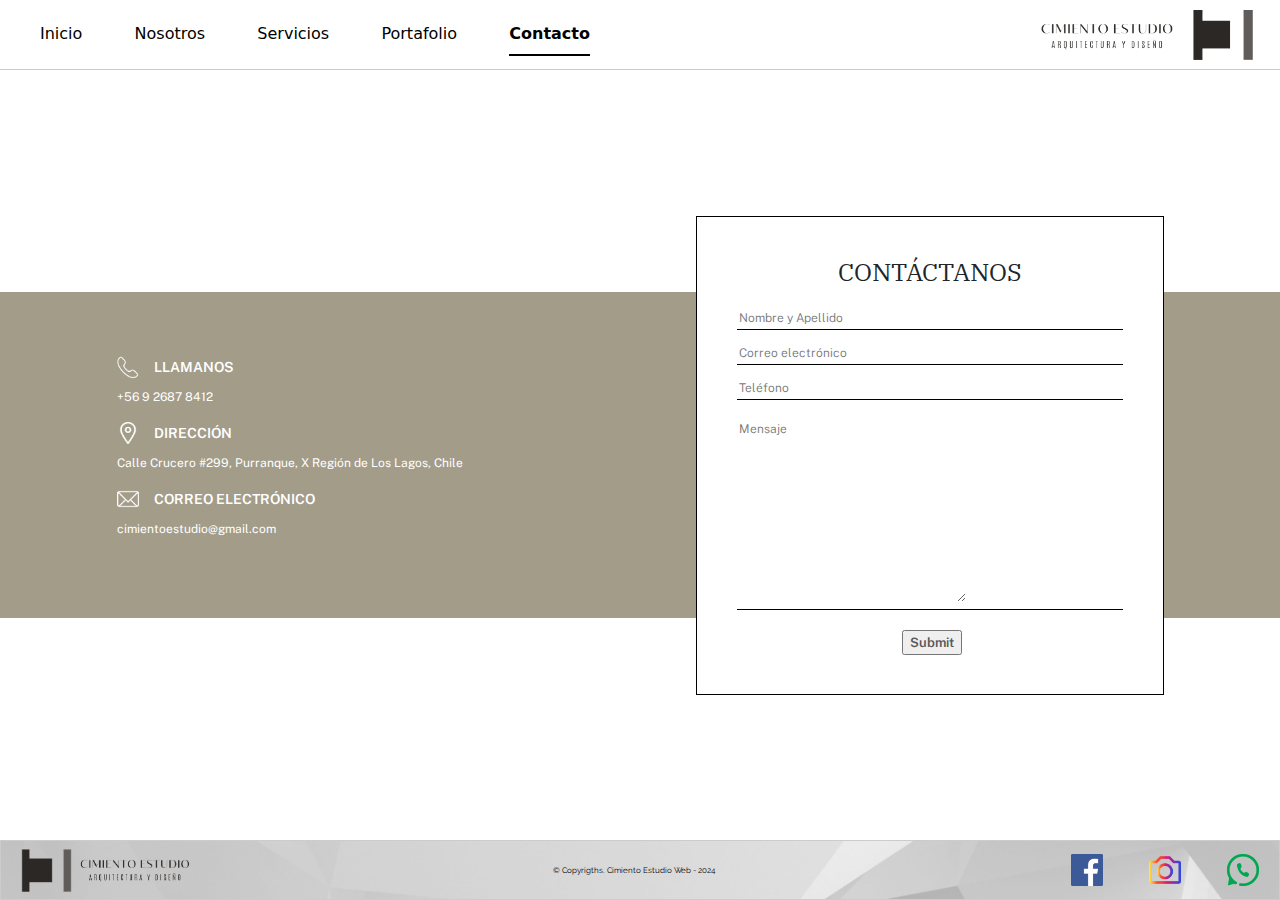
==== paginas/contacto.html @ 6167c392 "correccion url imagenes" ====
<!DOCTYPE html>
<html lang="en">
<head>
    <meta charset="UTF-8">
    <meta http-equiv="X-UA-Compatible" content="IE=edge">
    <meta name="viewport" content="width=device-width, initial-scale=1.0">
    <link rel="stylesheet" href="../estilos/styles.css">
        <link rel="preconnect" href="https://fonts.googleapis.com">
        <link rel="preconnect" href="https://fonts.gstatic.com" crossorigin>
        <link href="https://fonts.googleapis.com/css2?family=Public+Sans:ital,wght@0,100..900;1,100..900&display=swap" rel="stylesheet">
        <link href="https://fonts.googleapis.com/css2?family=Raleway:ital,wght@0,100..900;1,100..900&display=swap" rel="stylesheet">
        <link href="https://fonts.googleapis.com/css2?family=IBM+Plex+Serif:ital,wght@0,100;0,200;0,300;0,400;0,500;0,600;0,700;1,100;1,200;1,300;1,400;1,500;1,600;1,700&family=Public+Sans:ital,wght@0,100..900;1,100..900&display=swap" rel="stylesheet">
        <link href="https://cdn.jsdelivr.net/npm/bootstrap@5.3.3/dist/css/bootstrap.min.css" rel="stylesheet" integrity="sha384-QWTKZyjpPEjISv5WaRU9OFeRpok6YctnYmDr5pNlyT2bRjXh0JMhjY6hW+ALEwIH" crossorigin="anonymous">
        <title>Contacto</title>
</head>
<body>
    <div class="grid-contacto">
        <header class="header-servicios header-contacto">
            <img src="../imagenes-videos/logo-nav.png" alt="Logo" class="logo-nav">
            <nav>
                <ul class="nav nav-underline barra-navegacion">
                    <li class="nav-item">
                        <a class="nav-link" href="../index.html">Inicio</a>
                    </li>
                    <li class="nav-item">
                        <a class="nav-link" href="./nosotros.html">Nosotros</a>
                    </li>
                    <li class="nav-item">
                        <a class="nav-link" href="./servicios.html">Servicios</a>
                    </li>
                    <li class="nav-item">
                        <a class="nav-link" href="./portafolio.html">Portafolio</a>
                    </li>
                    <li class="nav-item">
                        <a class="nav-link active" aria-current="page" href="./contacto.html"><strong>Contacto</strong></a>
                    </li>
                </ul>
            </nav>
        </header>
        
        <div class="sec2-contacto">
            <section class="formulario">
                <h1>CONTÁCTANOS</h1>
                <form action="form.php" method="post">
                    <div class="item">
                        <input type="text" name="nombre" id="nombre" placeholder="Nombre y Apellido"> 
                    </div>
                    <div class="item">
                        <input type="text" name="correo" id="correo" placeholder="Correo electrónico">
                    </div>
                    <div class="item">
                        <input type="text" name="numero" id="numero" placeholder="Teléfono">
                    </div>
                    <div class="item">
                        <textarea class="item" name="comentarios" id="comentarios" placeholder="Mensaje" cols="30" rows="10"></textarea>
                    </div>
                    <input class="enviar" type="submit">
                </form>
            </section>

            <section class="datos-contacto">
                <div class="contacto-imgs">
                    <img src="../imagenes-videos/telefono.png" alt="Ícono telefono" class="icono-datos">
                    <h2 class="titulo-datos">LLAMANOS</h2>
                </div>
                <p>+56 9 2687 8412</p>
                <div class="contacto-imgs">
                    <img src="../imagenes-videos/direccion.png" alt="Ícono dirección" class="icono-datos">
                    <h3 class="titulo-datos">DIRECCIÓN</h3>
                </div>
                <p>Calle Crucero #299, Purranque, X Región de Los Lagos, Chile</p>
                <div class="contacto-imgs">
                    <img src="../imagenes-videos/correo.png" alt="Ícono correo electrónico" class="icono-datos">
                    <h4 class="titulo-datos">CORREO ELECTRÓNICO</h4>
                </div>
                <p>cimientoestudio@gmail.com</p>
            </section>
        </div>

        <footer class="footer footer-contacto">
            <div class="footer-elementos">
                <img class="logo-footer" src="../imagenes-videos/Logo.png" alt="Logo">
                <p class="copyrigths">© Copyrigths. Cimiento Estudio Web - 2024</p>
                <div>
                    <ul class="redes-sociales">
                        <li><a href="https://www.facebook.com/cimientoestudio.arq/" target="_blank"><img class="rrss-footer" src="../imagenes-videos/facebook.png" alt="Facebook"></a></li>
                        <li><a href="https://www.instagram.com/cimiento_estudio/" target="_blank"><img class="rrss-footer" src="../imagenes-videos/instagram.png" alt="Instagram"></a></li>
                        <li><a href="https://wa.me/message/7KH22NVTIC4TB1" target="_blank"><img class="rrss-footer" src="../imagenes-videos/whatsapp.png" alt="WhatsApp"></a></li>
                    </ul>
                </div>
            </div>
        </footer>
    </div>  
     <script src="https://cdn.jsdelivr.net/npm/bootstrap@5.3.3/dist/js/bootstrap.bundle.min.js" integrity="sha384-YvpcrYf0tY3lHB60NNkmXc5s9fDVZLESaAA55NDzOxhy9GkcIdslK1eN7N6jIeHz" crossorigin="anonymous"></script> 
</body>
</html>
---- estilos/styles.css ----
/*DISEÑOS GENERALES*/

body {
    margin: 0;
    padding: 0;
}

.copyrigths {
    font-family: 'Raleway', sans-serif;
    font-optical-sizing: auto;
    font-size: 50%;
    text-align: center;
    font-weight: normal;
    color: black;
    margin: 0px;
    padding-left: 3%;
}

.fondo-footer {
    width: 100%;
    height: 122px;
}

.logo-footer {
    width: 170px;
    height: 43px;
}

.rrss-footer {
    width: 32px;
    height: 32px;
}

.rrss-footer:hover {
    opacity: 0.7;
    filter: brightness(150%);
}

.logo-nav {
    width: 220px;
    height: 50px;
}

/*NAV GENERAL*/

.barra-navegacion {
    align-items: center;
    width: 550px;
    justify-content: space-between;
}

.barra-navegacion li a {
    color: black;
}

.barra-navegacion .nav-item:hover .nav-link{
    color: dimgrey;
}
/*END*/

.redes-sociales {
    list-style-type: none;
    display: flex;
    flex-direction: row;
    justify-content: space-between;
    width: 220px;
    margin: 0px;
}

.logo-blanco {
    display: flex;
    width: 150px;
    height: 206px;
    flex-wrap: wrap;
}

.pag-index {
    height: 100vh;
}
                                                       /*INDEX*/

/*PRIMERA PAG*/

.header-index {
    display: flex;
    flex-direction: row;
    justify-content: space-between;
    height: 220px;
    align-items: center;
}
.nav li .inicio {
    color: white;
    z-index: 100;
}

.nav-container {
    padding-bottom: 5%;
    padding-left: 5%;
}

.logo {
    padding-top: 2%;
    padding-right: 4%;
    display: flex;
}

.barra-nav-inicio {
    width: 550px;
    justify-content: space-between;
}

#video-background {
    position: absolute;
    right: 0; 
    bottom: 0;
    min-width: 100%; 
    min-height: 100%;
    width: auto; 
    height: auto;
    z-index: -2;
  }
  
  .overlay {
    position: absolute;
    top: 6%;
    left: 0;
    right: 0;
    bottom: 0;
    flex-direction: column;
    z-index: -1;
  }

.titulo {
    font-family: 'Raleway', sans-serif;
    font-optical-sizing: auto;
    font-weight: 300;
    font-size: 437.5%;
    color: white;
}

.sub-titulo {
    font-family: 'Raleway', sans-serif;
    font-weight: 300;
    font-style: normal;
    text-align: center;
    font-size: 162.5%;
    color: white;
}

.whatsapp {
    position: absolute;
    z-index: 100;
    right: 2.5%;
    bottom: 4%;
    width: 56px;
    height: 49px;
    transition: opacity 0.3s ease, filter 0.3s ease;
}

.whatsapp:hover {
    opacity: 0.7;
    filter: brightness(200%); /* Aumenta el brillo para dar un efecto de blanco */
}

                                                /*SERVICIOS*/

.header-servicios {
    display: flex;
    flex-direction: row-reverse;
    justify-content: space-between;
    align-items: center;
    padding: 0px 25px 0px 40px;
}

/*PARTE 1*/

.titulo-servicios {
    font-family: "Public Sans", sans-serif;
    font-optical-sizing: auto;
    font-weight: 400;
    font-style: normal;
    font-size: 400%;
}

.subtitulo-servicios {
    font-family: "Public Sans", sans-serif;
    font-optical-sizing: auto;
    font-weight: 300;
    font-style: normal;
    font-size: 125%;
}

.titulos {
    justify-content: flex-start;
}

.descripcion-serv {
    padding-right: 90px;
    justify-content: flex-start;
    padding-right:90px;
}

.servicios {
    font-family: "Public Sans", sans-serif;
    font-optical-sizing: auto;
    font-weight: 300;
    font-style: normal;
    line-height: 1.5;
    text-align: justify;
    margin: 0px;
}

.boton-contacto {
    font-family: "Public Sans", sans-serif;
    font-optical-sizing: auto;
    font-weight: 300;
    font-style: normal;
    font-size: 90%;
    color: white;
    background-color: #2C2918;
    padding: 5px 15px;
    text-align: center;
    display: inline-block;
    align-self: center;
    text-decoration: none;
    margin-top: 3%;
}

.boton-contacto:hover {
    opacity: 0.9;
    filter: brightness(200%);
}

.tipos-servicios {
    font-family: "Public Sans", sans-serif;
    font-optical-sizing: auto;
    font-weight: 650;
    font-style: normal;
    font-size: 100%;
}

.descripcion-servicios {
    font-family: "Public Sans", sans-serif;
    font-optical-sizing: auto;
    font-weight: 300;
    font-style: normal;
    font-size: 90%;
    display: flex;
    flex-direction: column;
}

.flecha {
    width: 40px;
    height: 40px;
}

.flecha:hover {
    opacity: 0.7;
    filter: brightness(100%);
}
/*GRID SERVICIOS*/

.grid-servicios {
    display: grid;
    grid-template-columns: repeat(6,1fr);
    grid-template-rows: 70px auto auto 60px;
    width: 100%;
    height: 100vh;
}

.header-servicios {
    grid-column: 1 / 7;
    grid-row: 1 / 2;
    display: flex;
    align-items: center;
    justify-content: center;
    text-align: center;
    flex-direction: row-reverse;
    justify-content: space-between;
    border-bottom: 1px solid #CCCCCC;
    flex-wrap: wrap;
}

.titulos-servicios {
    grid-column: 1 / 7;
    grid-row: 2 / 3;
    display: flex;
    background-image: url(../imagenes-videos/servicios-fondo.png);
    background-repeat: no-repeat;
    background-size: cover;
    flex-wrap: wrap;
    text-align: center;
    padding-top: 2.5%;
}

.titulos-servicios div {
    display: flex;
    flex-direction: column;
    width: 50%;
}


.grid-servicios3 {
    grid-column: 1 / 7;
    grid-row: 3 / 4;
    display: flex;
    justify-content: space-around;
    text-align: center;
    flex-wrap: wrap;
    align-items: center;
    background-image: url(../imagenes-videos/linea.png);
    background-repeat: no-repeat;
    background-position: center;
    background-size: contain;
}

.footer {
    grid-column: 1/7;
    grid-row: 4/5;
    background-image: url(../imagenes-videos/footer.png);
    background-size: cover;
    background-repeat: no-repeat;
    display: flex;
    align-items: center;
    flex-wrap: wrap;
    border: 0.5px #CCCCCC solid;
}

.servicio1, .servicio2, .servicio3 {
    display: flex;
    flex-direction: column;
    background-color: #f1f1f1;
    padding: 30px;
    border: 1px solid #DBB41A;
    width: 300px;
    height: 330px;
    justify-content: space-around;
    text-align: center;
}

.footer-elementos{
    display: flex;
    flex-direction: row;
    color: white;
    justify-content: space-between;
    width: 100%;
    align-items: center;
    padding: 0px 20px 0px 20px;
    flex-wrap: wrap;
}


                                                    /*PORTAFOLIO*/

/*GRID PORTAFOLIO ELEMENTOS*/

.grid-content-portafolio {
    display: grid;
    grid-template-columns: 100%;
    grid-template-rows: 4% 10% 76% 6% 4%;
}

.header-portafolio {
    grid-column: 1 / 2;
    grid-row: 1 / 2;
}

.titulos-portafolio {
    grid-column: 1 / 2;
    grid-row: 2 / 3;
}

.galeria-portafolio {
    grid-column: 1 / 2;
    grid-row: 3 / 4;
}

.footer-portafolio {
    grid-column: 1 / 2;
    grid-row: 5 / 6;
}

/*END GRID*/

/*GRID GALERIA PORTAFOLIO*/

.grid-portafolio {
    display: grid;
    grid-template-columns: 40% 10% 5% 45%;
    grid-template-rows: 24% 24% 28% 24%;
    width: 100%;
    padding: 0px 110px;
}

.img-agustin {
    grid-column: 1 / 3;
    grid-row: 1 / 2;
    padding: 3px;
}

.img-puntas {
    grid-column: 3 / 5;
    grid-row: 1 / 2;
    padding: 3px;
}

.img-interior-puntas {
    grid-column: 1 / 4;
    grid-row: 2 / 3;
    padding: 3px;
}
            
.img-libro {
    grid-column: 4 / 5;
    grid-row: 2 / 3;
    padding: 3px;
}

.img-cft {
    grid-column: 1 / 5;
    grid-row: 3 / 4;
    padding: 3px;
}
            
.img-internocft {
    grid-column: 1 / 3;
    grid-row: 4 / 5;
    padding: 3px;
}

.img-oblicua {
    grid-column: 3 / 5;
    grid-row: 4 / 5;
    padding: 3px;
}

/*END GRID*/

/*superposicion textos sobre imagenes*/

.img-agustin, .img-puntas {
    position: relative;
}

.overlay-galeria {
    position: absolute;
    bottom: 0;
    left: 0;
    right: 0;
    background-color: rgba(0, 0, 0, 0.3);
    overflow: hidden;
    width: 100%;
    height: 100%;
    opacity: 0;
    transition: opacity 0.5s ease;
    display: flex;
    flex-direction: column;
    justify-content: center;
    align-items: center;
    color: white;
    text-align: center;
    z-index: 1;
    top: 0px;
}

.img-agustin:hover .overlay-galeria, .img-puntas:hover .overlay-galeria {
    opacity: 1;
}

/*end*/

.titulos-portafolio {
    display: flex;
    flex-direction: column;
    justify-content: center;
    align-items: center;
}

.titulo-portafolio {
    font-family: "Public Sans", sans-serif;
    font-optical-sizing: auto;
    font-weight: 400;
    font-style: normal;
    font-size: 375%;
}

.subtitulo-portafolio {
    font-family: "Public Sans", sans-serif;
    font-optical-sizing: auto;
    font-weight: 300;
    font-style: normal;
    font-size: 125%;
    letter-spacing: 2px;
}

.portafolio-agustin {
    width: 100%;
    height: 100%;
}

.portafolio-puntas{
    width: 100%;
    height: 100%;
}

.portafolio-interiorpuntas {
    width: 100%;
    height: 100%;
}

.portafolio-libro {
    width: 100%;
    height: 100%;
}

.portafolio-cft {
    width: 100%;
    height: 100%;
}

.portafolio-internocft {
    width: 100%;
    height: 100%;
}

.portafolio-oblicua {
    width: 100%;
    height: 100%;
}

.titulo-hoover {
    font-family: "Public Sans", sans-serif;
    font-optical-sizing: auto;
    font-weight: 500;
    font-style: normal;
    font-size: 125%;
}

.descripcion-hoover {
    font-family: "Public Sans", sans-serif;
    font-optical-sizing: auto;
    font-weight: 300;
    font-style: normal;
    font-size: 93.75%;
    margin: 0px 30px;
}

                                                    /*NOSOTROS*/

/*GRID NOSOTROS*/

.grid-nosotros {
    display: grid;
    grid-template-columns: repeat(2, 50%);
    grid-template-rows: 70px auto auto 60px;
    height: 100vh; /* Altura del 100% del viewport */
}

.header-nosotros {
    grid-column: 1/3;
    grid-row: 1/2;
}
.sobre-nosotros {
    grid-column: 1/2;
    grid-row: 2/3;
}
.img-nosotros {
    grid-column: 2/3;
    grid-row: 2/3;
}
.pilares {
    grid-column: 2/3;
    grid-row: 3/4;
}
.imagenes-secdos {
    grid-column: 1/2;
    grid-row: 3/4;
}
.footer-nosotros {
    grid-column: 1/3;
    grid-row: 4/5;
}

/*END GRID*/

.img-nosotros {
    width: 463px;
    height: 279px;
}

.img-nosotros1 {
    display: flex;
    justify-content: center;
    align-items: center;
}
.imagenes-secdos img {
    width: 224px;
    height: 335px;
    margin: 0px 30px;
}

.imagenes-secdos {
    display: flex;
    flex-direction: row;
    justify-content: center;
    background-image: url(../imagenes-videos/background-nosotros.png);
    background-repeat: no-repeat;
    background-position: center;
    background-size: contain;
    align-items: center;
    align-content: center;
}

.pilares {
    display: flex;
    flex-direction: column;
    justify-content: space-around;
    align-items: center;
    padding: 0px 50px 77px 50px;
    text-align: justify;
    align-content: center;
}

.boton-nosotros {
    font-family: "Public Sans", sans-serif;
    font-optical-sizing: auto;
    font-weight: 300;
    font-style: normal;
    font-size: 90%;
    color: white;
    background-color: #2C2918;
    padding: 5px 15px;
    text-align: center;
    display: inline-block;
    align-self: center;
    text-decoration: none;
}

.boton-nosotros:hover {
    opacity: 0.9;
    filter: brightness(200%);
}

.p-nosotros {
    margin: 0px;
}

.titulo-nosotros {
    margin: 0px;
}

.sobre-nosotros {
    display: flex;
    flex-direction: column;
    justify-content: space-around;
    align-content: center;
    padding: 20px 50px;
    align-items: center;
}

.sobre-nosotros h1 {
    font-family: "Public Sans", sans-serif;
    font-optical-sizing: auto;
    font-weight: 400;
    font-style: normal;
    font-size: 310%;
}

.sobre-nosotros p {
    font-family: "Public Sans", sans-serif;
    font-optical-sizing: auto;
    font-weight: 300;
    font-style: normal;
    font-size: 95%;
    text-align: justify;
}

.sobre-nosotros a {
    font-family: "Public Sans", sans-serif;
    font-optical-sizing: auto;
    font-weight: 300;
    font-style: normal;
    font-size: 100%;
    color: white;
}

.pilares p {
    font-family: "Public Sans", sans-serif;
    font-optical-sizing: auto;
    font-weight: 300;
    font-style: normal;
    font-size: 95%;
    margin: 0px;
}

.sobre-nosotros img {
    width: 623px;
    height: 415px;
}

.pilares img {
    width: 296px;
    height: 442px;
}

.pilares .icono-pilares {
    width: 59px;
    height: 47px;
}

.pilares .fondo-pilares {
    width: 645px;
    height: 193px;
}

/*CONTACTO*/

.grid-contacto {
    display: grid;
    grid-template-columns: repeat(2, 50%);
    grid-template-rows: 70px auto 60px;
    height: 100vh; /* Altura del 100% del viewport */
}

.header-contacto {
    grid-column: 1/3;
    grid-row: 1/2;
}

.sec2-contacto {
    grid-column: 1/3;
    grid-row: 2/3;
    display: flex;
    flex-direction: row-reverse;
    justify-content: space-around;
    align-content: center;
    align-items: center;
    background-image: url(../imagenes-videos/background-contacto.png);
    background-position: center;
    background-size: contain;
    background-repeat: no-repeat;
}

.footer-contacto {
    grid-column: 1/3;
    grid-row: 3/4;
}

.contacto-imgs {
    display: flex;
    flex-direction: row;
    align-items: center;
}

.contacto-imgs h2, .contacto-imgs h3, .contacto-imgs h4 {
    margin: 0px;
    padding-left: 15px;
}

.datos-contacto p {
    padding-top: 10px;
}

.formulario {
    border: 0.5px black solid;
    padding: 40px;
    background-color: white;
    display: flex;
    flex-direction: column;
    width: 468px;
    height: 479px;
}

.formulario h1 {
    font-family: "IBM Plex Serif", serif;
    font-weight: 400;
    font-style: normal;
    font-size: 156.25%;
    text-align: center;
}

.formulario input {
    font-family: "Public Sans", sans-serif;
    font-optical-sizing: auto;
    font-weight: 300;
    font-style: normal;
    font-size: 75%;
    color: #AFAFAF;
}

.formulario .item textarea {
    font-family: "Public Sans", sans-serif;
    font-optical-sizing: auto;
    font-weight: 300;
    font-style: normal;
    font-size: 75%;
    color: #AFAFAF;
}

.item {
    border-bottom: 0.5px black solid;
    padding-top: 10px;
}
.item input{
    border: none;
    background: none;
    outline: none;
}

.item textarea {
    border: none;
    background: none;
    outline: none;
}

.formulario .enviar {
    font-family: "Public Sans", sans-serif;
    font-optical-sizing: auto;
    font-weight: 600;
    font-style: normal;
    font-size: 81.25%;
    color: #585858;
}

.enviar {
    position: relative;
    left: 43%;
    top: 20px;
}

.datos-contacto .icono-datos {
    width: 22px;
    height: 22px;
}

.datos-contacto .titulo-datos {
    font-family: "Public Sans", sans-serif;
    font-optical-sizing: auto;
    font-weight: 600;
    font-style: normal;
    font-size: 87.5%;
    color: white;
}

.datos-contacto p {
    font-family: "Public Sans", sans-serif;
    font-optical-sizing: auto;
    font-weight: 00;
    font-style: normal;
    font-size: 75%;
    color: white;
}
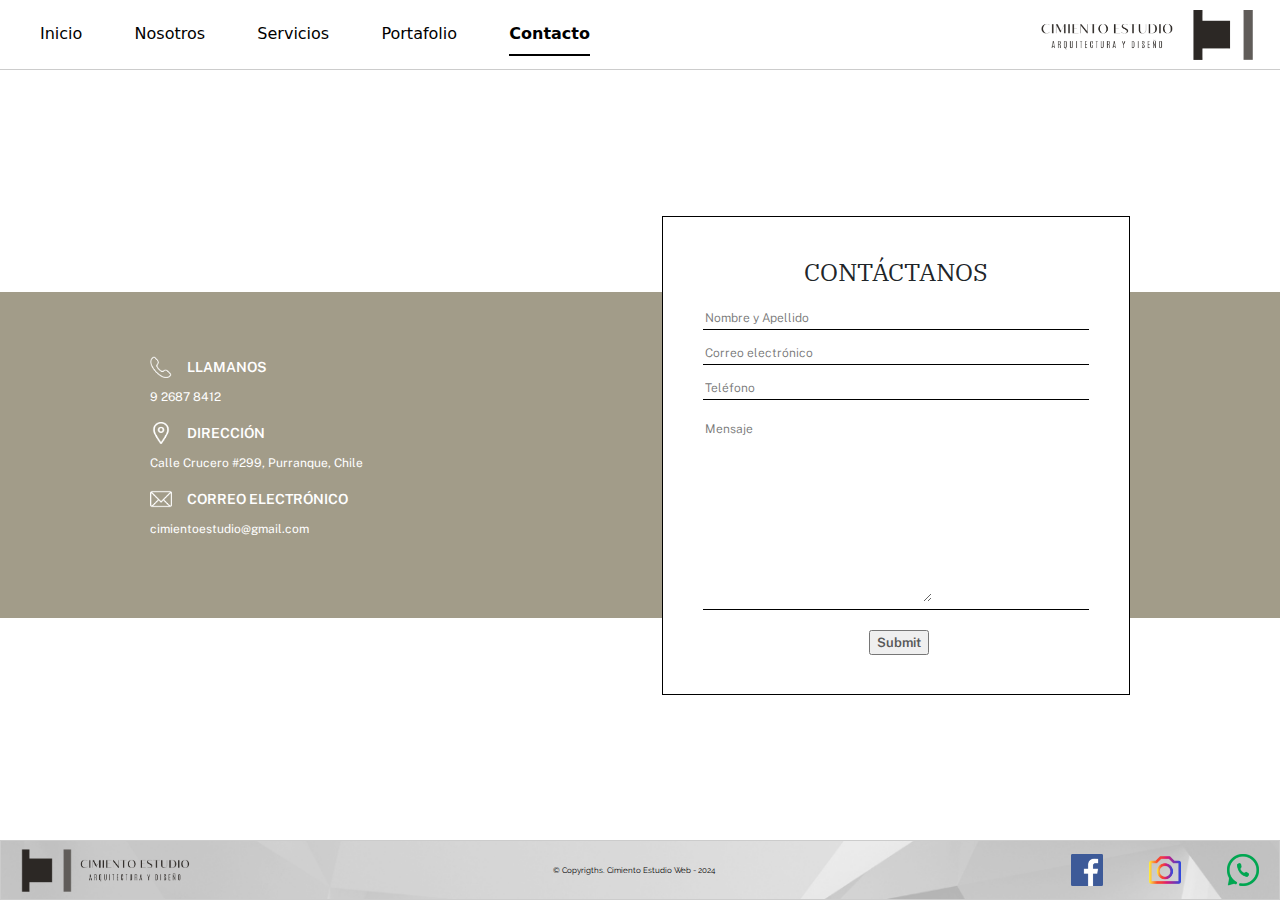
==== commit 529a58b1: "correccion errores" ====
--- a/paginas/contacto.html
+++ b/paginas/contacto.html
@@ -4,20 +4,24 @@
     <meta charset="UTF-8">
     <meta http-equiv="X-UA-Compatible" content="IE=edge">
     <meta name="viewport" content="width=device-width, initial-scale=1.0">
-    <link rel="stylesheet" href="../estilos/styles.css">
+    <link rel="stylesheet" href="../CSS/styles.css">
         <link rel="preconnect" href="https://fonts.googleapis.com">
         <link rel="preconnect" href="https://fonts.gstatic.com" crossorigin>
         <link href="https://fonts.googleapis.com/css2?family=Public+Sans:ital,wght@0,100..900;1,100..900&display=swap" rel="stylesheet">
         <link href="https://fonts.googleapis.com/css2?family=Raleway:ital,wght@0,100..900;1,100..900&display=swap" rel="stylesheet">
         <link href="https://fonts.googleapis.com/css2?family=IBM+Plex+Serif:ital,wght@0,100;0,200;0,300;0,400;0,500;0,600;0,700;1,100;1,200;1,300;1,400;1,500;1,600;1,700&family=Public+Sans:ital,wght@0,100..900;1,100..900&display=swap" rel="stylesheet">
         <link href="https://cdn.jsdelivr.net/npm/bootstrap@5.3.3/dist/css/bootstrap.min.css" rel="stylesheet" integrity="sha384-QWTKZyjpPEjISv5WaRU9OFeRpok6YctnYmDr5pNlyT2bRjXh0JMhjY6hW+ALEwIH" crossorigin="anonymous">
+        <link rel="stylesheet" href="https://cdnjs.cloudflare.com/ajax/libs/font-awesome/6.0.0-beta3/css/all.min.css">
         <title>Contacto</title>
 </head>
 <body>
     <div class="grid-contacto">
         <header class="header-servicios header-contacto">
-            <img src="../imagenes-videos/logo-nav.png" alt="Logo" class="logo-nav">
-            <nav>
+            <input type="checkbox" id="check">
+            <label for="check" class="checkbtn">
+                <i class="fa-solid fa-bars"></i>
+            </label>
+            <nav class="nav-container">
                 <ul class="nav nav-underline barra-navegacion">
                     <li class="nav-item">
                         <a class="nav-link" href="../index.html">Inicio</a>
@@ -36,6 +40,8 @@
                     </li>
                 </ul>
             </nav>
+            <img src="../imagenes-videos/logo-nav.png" alt="Logo" class="logo-nav">
+            <img src="../imagenes-videos/logo-responsive.png" alt="Logo" class="logo-responsive">
         </header>
         
         <div class="sec2-contacto">
@@ -63,12 +69,12 @@
                     <img src="../imagenes-videos/telefono.png" alt="Ícono telefono" class="icono-datos">
                     <h2 class="titulo-datos">LLAMANOS</h2>
                 </div>
-                <p>+56 9 2687 8412</p>
+                <p>9 2687 8412</p>
                 <div class="contacto-imgs">
                     <img src="../imagenes-videos/direccion.png" alt="Ícono dirección" class="icono-datos">
                     <h3 class="titulo-datos">DIRECCIÓN</h3>
                 </div>
-                <p>Calle Crucero #299, Purranque, X Región de Los Lagos, Chile</p>
+                <p>Calle Crucero #299, Purranque, Chile</p>
                 <div class="contacto-imgs">
                     <img src="../imagenes-videos/correo.png" alt="Ícono correo electrónico" class="icono-datos">
                     <h4 class="titulo-datos">CORREO ELECTRÓNICO</h4>
--- a/CSS/styles.css
+++ b/CSS/styles.css
@@ -0,0 +1,1212 @@
+@charset "UTF-8";
+/*$color-black: black;
+$color-dimgrey: dimgrey;
+$color-background: #A19B88;
+$color-hover: #2C2918;
+
+$font-size-copyrigths: 50%;
+$font-size-titulo-servicios: 400%;
+$font-size-subtitulo-servicios: 125%;
+$font-size-boton-contacto: 90%;
+$font-size-titulos-servicios: 100%;
+$font-size-descripcion-serv: 90%;
+$font-size-tipos-servicios: 100%;
+$font-size-descripcion-servicios: 90%;
+$font-size-titulo-portafolio: 375%;
+$font-size-subtitulo-portafolio: 125%;
+$font-size-titulo-nosotros: 310%;
+$font-size-pilares: 95%;
+$font-size-boton-nosotros: 90%;
+$font-size-p-nosotros: 95%;
+$font-size-datos-contacto: 75%;
+$font-size-titulo-datos: 87.5%;
+$font-size-formulario: 75%;
+$font-size-enviar: 81.25%;*/
+/*maps, variables, mixins, extend*/
+.box-servicios, .grid-servicios .grid-servicios3 .servicio {
+  display: flex;
+  flex-direction: column;
+  background-color: #f1f1f1;
+  padding: 30px;
+  border: 1px solid #DBB41A;
+  width: 300px;
+  height: 330px;
+  justify-content: space-around;
+  text-align: center;
+}
+
+.overlay-galeria, .grid-content-portafolio .galeria-portafolio .img-oblicua .overlay-galeria, .grid-content-portafolio .galeria-portafolio .img-baltazar .overlay-galeria, .grid-content-portafolio .galeria-portafolio .img-arpainterior .overlay-galeria, .grid-content-portafolio .galeria-portafolio .img-arpa .overlay-galeria, .grid-content-portafolio .galeria-portafolio .img-interior-puntas .overlay-galeria, .grid-content-portafolio .galeria-portafolio .img-puntas .overlay-galeria, .grid-content-portafolio .galeria-portafolio .img-agustin .overlay-galeria {
+  position: absolute;
+  bottom: 0;
+  left: 0;
+  right: 0;
+  background-color: rgba(0, 0, 0, 0.3);
+  overflow: hidden;
+  width: 100%;
+  height: 100%;
+  opacity: 0;
+  transition: opacity 0.5s ease;
+  display: flex;
+  flex-direction: column;
+  justify-content: center;
+  align-items: center;
+  color: white;
+  text-align: center;
+  z-index: 1;
+  top: 0px;
+}
+
+.titulo-hoover, .grid-content-portafolio .galeria-portafolio .img-oblicua .titulo-hoover, .grid-content-portafolio .galeria-portafolio .img-baltazar .titulo-hoover, .grid-content-portafolio .galeria-portafolio .img-arpainterior .titulo-hoover, .grid-content-portafolio .galeria-portafolio .img-arpa .titulo-hoover, .grid-content-portafolio .galeria-portafolio .img-interior-puntas .titulo-hoover, .grid-content-portafolio .galeria-portafolio .img-puntas .titulo-hoover, .grid-content-portafolio .galeria-portafolio .img-agustin .titulo-hoover {
+  font-family: "Public Sans", sans-serif;
+  font-optical-sizing: auto;
+  font-weight: 500;
+  font-style: normal;
+  font-size: 125%;
+}
+
+.descripcion-hoover, .grid-content-portafolio .galeria-portafolio .img-oblicua .descripcion-hoover, .grid-content-portafolio .galeria-portafolio .img-baltazar .descripcion-hoover, .grid-content-portafolio .galeria-portafolio .img-arpainterior .descripcion-hoover, .grid-content-portafolio .galeria-portafolio .img-arpa .descripcion-hoover, .grid-content-portafolio .galeria-portafolio .img-interior-puntas .descripcion-hoover, .grid-content-portafolio .galeria-portafolio .img-puntas .descripcion-hoover, .grid-content-portafolio .galeria-portafolio .img-agustin .descripcion-hoover {
+  font-family: "Public Sans", sans-serif;
+  font-optical-sizing: auto;
+  font-weight: 300;
+  font-style: normal;
+  font-size: 85%;
+  margin: 0px 30px;
+}
+
+/*para llamar en otro parcials primero importar al parcial en el que se desea ocupar, y luego poner:
+
+ejemplo {
+    @extend .box-servicios;
+}
+
+*/
+.checkbtn {
+  z-index: 1;
+  display: none;
+}
+
+#check {
+  display: none;
+}
+
+/*INDEX*/
+@media only screen and (max-width: 1024px) {
+  .contenedor-index {
+    width: 100vw;
+    height: 100vh;
+  }
+  .contenedor-index .video-background {
+    width: 100vw;
+    height: 100vh;
+  }
+  .contenedor-index .pag-index .header-index {
+    display: flex;
+    flex-direction: row-reverse !important;
+    margin-left: 35px;
+    margin-right: 35px;
+  }
+  .contenedor-index .pag-index .header-index .checkbtn {
+    display: block;
+    color: #F7F7F7;
+    font-size: 2.5rem;
+    cursor: pointer;
+  }
+  .contenedor-index .pag-index .header-index .nav-container .barra-nav-inicio {
+    border: black solid;
+    padding: 40px 0px;
+    position: fixed;
+    background: #030000;
+    width: 80%;
+    height: 50%;
+    right: -100%;
+    transition: right 0.5s ease;
+    text-align: center;
+    display: flex;
+    flex-direction: column;
+    align-items: center;
+    opacity: 0.6;
+    margin-top: 40px;
+    border: none;
+  }
+  .contenedor-index .pag-index .header-index .nav-container .barra-nav-inicio .nav-item {
+    display: block;
+    line-height: 10px;
+    border: none;
+  }
+  .contenedor-index .pag-index .logo .logo-blanco {
+    width: 110px;
+    height: 150px;
+  }
+  .contenedor-index .pag-index .titulos-index .titulo {
+    font-family: "Raleway", sans-serif;
+    font-size: 350%;
+    text-align: center;
+    font-weight: 200;
+    color: #F7F7F7;
+  }
+  .contenedor-index .pag-index .titulos-index .sub-titulo {
+    font-family: "Raleway", sans-serif;
+    font-size: 120%;
+    font-weight: 100;
+    color: #F7F7F7;
+  }
+  #check:checked ~ .nav-container .barra-nav-inicio {
+    right: 0;
+  }
+}
+/*BARRA NAV GENERAL*/
+@media only screen and (max-width: 820px) {
+  .header-servicios {
+    display: flex;
+    flex-direction: row-reverse !important;
+    padding: 0px 25px !important;
+    height: 70px !important;
+  }
+  .header-servicios .checkbtn {
+    display: block;
+    font-size: 1.5rem;
+    cursor: pointer;
+  }
+  .header-servicios nav .barra-navegacion {
+    padding: 35px 0px;
+    position: fixed;
+    background: #030000;
+    width: 70%;
+    height: 60%;
+    right: -100%;
+    transition: right 0.5s ease;
+    text-align: center;
+    display: flex;
+    flex-direction: column;
+    align-items: center;
+    opacity: 70%;
+    margin-top: 40px;
+    border: none;
+    z-index: 1;
+  }
+  .header-servicios nav .barra-navegacion .nav-item {
+    display: block;
+    border: none;
+  }
+  .header-servicios nav .barra-navegacion .nav-item a {
+    color: #CCCCCC !important;
+    text-decoration: none !important;
+    border-bottom: none !important;
+  }
+  .header-servicios .logo-nav {
+    display: none;
+  }
+  .header-servicios .logo-responsive {
+    display: flex;
+    width: 190px;
+    height: 50px;
+  }
+  #check:checked ~ .nav-container .barra-navegacion {
+    right: 0;
+  }
+}
+/*CONTACTO*/
+@media only screen and (max-width: 820px) {
+  .grid-contacto {
+    display: grid;
+    grid-template-columns: 1fr;
+    grid-template-rows: 70px auto 70px;
+    height: 100vh; /* Altura del 100% del viewport */
+    width: 100vw;
+  }
+  .grid-contacto .sec2-contacto {
+    margin: 15px 0px;
+    display: flex;
+    flex-direction: column-reverse !important;
+    justify-content: space-around;
+    align-items: center;
+    background-image: none;
+  }
+  .grid-contacto .sec2-contacto .formulario {
+    display: flex;
+    width: 320px !important;
+    height: 460px !important; /*intente con @include pero no me funciono el !important*/
+    justify-content: space-evenly;
+    align-items: center;
+    padding: 20px !important;
+  }
+  .grid-contacto .datos-contacto {
+    display: flex;
+    background-color: #A19B88;
+    flex-direction: column;
+    width: 90%;
+    margin-right: 50px;
+    padding-left: 35px;
+    padding-top: 20px;
+    padding-bottom: 10px;
+    margin-bottom: 15px;
+  }
+  .grid-contacto .datos-contacto .contacto-imgs .titulo-datos {
+    font-size: 80%;
+  }
+  .grid-contacto .datos-contacto p {
+    font-size: 70%;
+  }
+}
+/*FOOTER GENERAL*/
+@media only screen and (max-width: 820px) {
+  .footer {
+    display: flex;
+    align-content: center;
+  }
+  .footer .footer-elementos {
+    display: flex;
+    flex-direction: column-reverse;
+    justify-content: space-evenly !important;
+    height: 100%;
+  }
+  .footer .footer-elementos .logo-footer {
+    display: none;
+  }
+  .footer .footer-elementos .copyrigths {
+    display: none;
+  }
+  .footer .footer-elementos div .redes-sociales {
+    padding: 0px;
+  }
+}
+/*PORTAFOLIO*/
+@media only screen and (max-width: 1024px) {
+  .header-portafolio nav .barra-navegacion {
+    z-index: 100;
+  }
+  .titulos-portafolio .titulo-portafolio {
+    font-weight: 300;
+    font-size: 300%;
+  }
+  .titulos-portafolio .subtitulo-portafolio {
+    font-weight: 200;
+    font-size: 125%;
+  }
+  .galeria-portafolio {
+    display: grid !important;
+    grid-template-columns: 100% !important;
+    grid-template-rows: repeat(7, auto) !important;
+    width: 100vw !important;
+    padding: 0px 20px 20px 20px !important;
+    gap: 20px;
+  }
+  .galeria-portafolio .img-agustin {
+    width: 100%;
+    height: 100%;
+    grid-column: 1/2 !important;
+    grid-row: 1/2 !important;
+    display: flex;
+    flex-direction: column;
+  }
+  .galeria-portafolio .img-puntas {
+    width: 100%;
+    grid-column: 1/2 !important;
+    grid-row: 2/3 !important;
+  }
+  .galeria-portafolio .img-interior-puntas {
+    width: 100%;
+    grid-column: 1/2 !important;
+    grid-row: 3/4 !important;
+  }
+  .galeria-portafolio .img-arpa {
+    width: 100%;
+    grid-column: 1/2 !important;
+    grid-row: 4/5 !important;
+  }
+  .galeria-portafolio .img-arpainterior {
+    width: 100%;
+    grid-column: 1/2 !important;
+    grid-row: 5/6 !important;
+  }
+  .galeria-portafolio .img-baltazar {
+    width: 100%;
+    grid-column: 1/2 !important;
+    grid-row: 6/7 !important;
+  }
+  .galeria-portafolio .img-oblicua {
+    width: 100%;
+    grid-column: 1/2 !important;
+    grid-row: 7/8 !important;
+  }
+  .img-agustin:hover div, .img-puntas:hover div, .img-interior-puntas:hover div, .img-arpa:hover div, .img-arpainterior:hover div,
+  .img-baltazar:hover div, .img-oblicua:hover div {
+    transform: scale(1.05);
+  }
+  .img-agustin:hover img, .img-puntas:hover img, .img-interior-puntas:hover img, .img-arpa:hover img, .img-arpainterior:hover img,
+  .img-baltazar:hover img, .img-oblicua:hover img {
+    transform: scale(1.05);
+  }
+}
+/*SERVICIOS*/
+@media only screen and (max-width: 1024px) {
+  .grid-servicios {
+    background-image: url(../imagenes-videos/servicios-fondo.png) !important; /*no pude hacer que el background ocupe toda la pantalla y no entiendo por qué*/
+    background-size: cover !important;
+    background-repeat: no-repeat !important;
+  }
+  .grid-servicios .titulos-servicios .titulos {
+    margin-top: 38px !important;
+    margin-bottom: 38px !important;
+  }
+  .grid-servicios .titulos-servicios .descripcion-serv {
+    margin-bottom: 38px !important;
+  }
+  .grid-servicios .titulos-servicios .descripcion-serv .servicios {
+    margin-bottom: 38px !important;
+    padding-left: 20px !important;
+    padding-right: 20px !important;
+  }
+  .grid-servicios .grid-servicios3 {
+    padding-bottom: 0px !important;
+    background-image: none !important;
+  }
+  .grid-servicios .grid-servicios3 .servicio {
+    margin-bottom: 38px;
+  }
+}
+/*NOSOTROS*/
+@media only screen and (max-width: 820px) {
+  .grid-nosotros {
+    display: flex !important;
+    flex-direction: column;
+  }
+  .grid-nosotros .header-nosotros {
+    padding-top: 10px !important;
+    padding-bottom: 10px !important;
+  }
+  .grid-nosotros .sobre-nosotros .titulo-nosotros {
+    display: flex !important;
+    align-content: center !important; /*no puedo centrar el titulo, no se por qué*/
+    margin-bottom: 25px !important;
+  }
+  .grid-nosotros .sobre-nosotros .p-nosotros {
+    margin-bottom: 25px !important;
+  }
+  .grid-nosotros .img-nosotros1 .img-nosotros {
+    width: 355px !important;
+    height: 230px !important;
+  }
+  .grid-nosotros .pilares {
+    margin-top: 25px !important;
+    padding-bottom: 0px !important;
+    margin-bottom: 25px !important;
+  }
+  .grid-nosotros .pilares img {
+    margin-bottom: 25px !important;
+  }
+  .grid-nosotros .imagenes-secdos {
+    justify-content: space-evenly !important;
+    margin-bottom: 25px !important;
+  }
+  .grid-nosotros .imagenes-secdos img {
+    width: 170px !important;
+    height: 280px !important;
+    margin: 0px !important;
+  }
+  .grid-nosotros .footer-nosotros {
+    padding-top: 14px !important;
+    padding-bottom: 14px !important;
+  }
+}
+/*DISEÑOS GENERALES*/
+body {
+  margin: 0;
+  padding: 0;
+}
+
+/*FOOTER*/
+.footer {
+  background-image: url(../imagenes-videos/footer.png);
+  background-size: cover;
+  background-repeat: no-repeat;
+  display: flex;
+  align-items: center;
+  flex-wrap: wrap;
+  border: 0.5px #CCCCCC solid;
+}
+.footer .footer-elementos {
+  display: flex;
+  flex-direction: row;
+  color: white;
+  justify-content: space-between;
+  width: 100%;
+  align-items: center;
+  padding: 0px 20px 0px 20px;
+  flex-wrap: wrap;
+}
+.footer .footer-elementos .logo-footer {
+  width: 170px;
+  height: 43px;
+}
+.footer .footer-elementos .copyrigths {
+  font-family: "Raleway", sans-serif;
+  font-optical-sizing: auto;
+  font-size: 50%;
+  text-align: center;
+  font-weight: normal;
+  color: black;
+  margin: 0px;
+  padding-left: 3%;
+}
+.footer .footer-elementos div .redes-sociales {
+  list-style-type: none;
+  display: flex;
+  flex-direction: row;
+  justify-content: space-between;
+  width: 220px;
+  margin: 0px;
+}
+.footer .footer-elementos div .redes-sociales .rrss-footer { /*iconos de redes sociales*/
+  width: 32px;
+  height: 32px;
+}
+
+.rrss-footer:hover {
+  opacity: 0.7;
+  filter: brightness(150%);
+}
+
+.logo-nav {
+  width: 220px;
+  height: 50px;
+}
+
+.logo-responsive {
+  display: none;
+}
+
+/*NAV GENERAL*/
+.header-servicios {
+  display: flex;
+  flex-direction: row;
+  justify-content: space-between;
+  align-items: center;
+  padding: 0px 25px 0px 40px;
+  border-bottom: 1px solid #CCCCCC;
+}
+.header-servicios .barra-navegacion {
+  align-items: center;
+  width: 550px;
+  justify-content: space-between;
+}
+.header-servicios .barra-navegacion li a {
+  color: black;
+}
+
+.barra-navegacion .nav-item:hover .nav-link {
+  color: dimgrey;
+}
+
+/*END*/
+.logo-blanco {
+  display: flex;
+  width: 150px;
+  height: 206px;
+  flex-wrap: wrap;
+}
+
+.pag-index {
+  height: 100vh;
+}
+.pag-index .header-index {
+  display: flex;
+  flex-direction: row;
+  justify-content: space-between;
+  height: 220px;
+  align-items: center;
+}
+.pag-index .header-index .nav-container {
+  padding-bottom: 5%;
+  padding-left: 5%;
+}
+.pag-index .header-index .nav-container .barra-nav-inicio {
+  width: 550px;
+  justify-content: space-between;
+}
+.pag-index .header-index .nav-container .barra-nav-inicio li .inicio {
+  color: #F7F7F7;
+  z-index: 100;
+}
+
+.logo {
+  padding-top: 2%;
+  padding-right: 4%;
+  display: flex;
+}
+
+#video-background {
+  position: absolute;
+  right: 0;
+  bottom: 0;
+  min-width: 100%;
+  min-height: 100%;
+  width: auto;
+  height: auto;
+  z-index: -2;
+  object-fit: cover;
+}
+
+.overlay {
+  position: absolute;
+  top: 6%;
+  left: 0;
+  right: 0;
+  bottom: 0;
+  flex-direction: column;
+  z-index: -1;
+}
+.overlay .titulo {
+  font-family: "Raleway", sans-serif;
+  font-optical-sizing: auto;
+  font-weight: 300;
+  font-size: 437.5%;
+  color: #F7F7F7;
+}
+.overlay .sub-titulo {
+  font-family: "Raleway", sans-serif;
+  font-weight: 300;
+  font-style: normal;
+  text-align: center;
+  font-size: 162.5%;
+  color: #F7F7F7;
+}
+
+.whatsapp {
+  position: absolute;
+  z-index: 100;
+  right: 2.5%;
+  bottom: 4%;
+  width: 56px;
+  height: 49px;
+  transition: opacity 0.3s ease, filter 0.3s ease;
+}
+.whatsapp:hover {
+  opacity: 0.7;
+  filter: brightness(200%); /* Aumenta el brillo para dar un efecto de blanco */
+}
+
+.box-servicios, .grid-servicios .grid-servicios3 .servicio {
+  display: flex;
+  flex-direction: column;
+  background-color: #f1f1f1;
+  padding: 30px;
+  border: 1px solid #DBB41A;
+  width: 300px;
+  height: 330px;
+  justify-content: space-around;
+  text-align: center;
+}
+
+.overlay-galeria, .grid-content-portafolio .galeria-portafolio .img-oblicua .overlay-galeria, .grid-content-portafolio .galeria-portafolio .img-baltazar .overlay-galeria, .grid-content-portafolio .galeria-portafolio .img-arpainterior .overlay-galeria, .grid-content-portafolio .galeria-portafolio .img-arpa .overlay-galeria, .grid-content-portafolio .galeria-portafolio .img-interior-puntas .overlay-galeria, .grid-content-portafolio .galeria-portafolio .img-puntas .overlay-galeria, .grid-content-portafolio .galeria-portafolio .img-agustin .overlay-galeria {
+  position: absolute;
+  bottom: 0;
+  left: 0;
+  right: 0;
+  background-color: rgba(0, 0, 0, 0.3);
+  overflow: hidden;
+  width: 100%;
+  height: 100%;
+  opacity: 0;
+  transition: opacity 0.5s ease;
+  display: flex;
+  flex-direction: column;
+  justify-content: center;
+  align-items: center;
+  color: white;
+  text-align: center;
+  z-index: 1;
+  top: 0px;
+}
+
+.titulo-hoover, .grid-content-portafolio .galeria-portafolio .img-oblicua .titulo-hoover, .grid-content-portafolio .galeria-portafolio .img-baltazar .titulo-hoover, .grid-content-portafolio .galeria-portafolio .img-arpainterior .titulo-hoover, .grid-content-portafolio .galeria-portafolio .img-arpa .titulo-hoover, .grid-content-portafolio .galeria-portafolio .img-interior-puntas .titulo-hoover, .grid-content-portafolio .galeria-portafolio .img-puntas .titulo-hoover, .grid-content-portafolio .galeria-portafolio .img-agustin .titulo-hoover {
+  font-family: "Public Sans", sans-serif;
+  font-optical-sizing: auto;
+  font-weight: 500;
+  font-style: normal;
+  font-size: 125%;
+}
+
+.descripcion-hoover, .grid-content-portafolio .galeria-portafolio .img-oblicua .descripcion-hoover, .grid-content-portafolio .galeria-portafolio .img-baltazar .descripcion-hoover, .grid-content-portafolio .galeria-portafolio .img-arpainterior .descripcion-hoover, .grid-content-portafolio .galeria-portafolio .img-arpa .descripcion-hoover, .grid-content-portafolio .galeria-portafolio .img-interior-puntas .descripcion-hoover, .grid-content-portafolio .galeria-portafolio .img-puntas .descripcion-hoover, .grid-content-portafolio .galeria-portafolio .img-agustin .descripcion-hoover {
+  font-family: "Public Sans", sans-serif;
+  font-optical-sizing: auto;
+  font-weight: 300;
+  font-style: normal;
+  font-size: 85%;
+  margin: 0px 30px;
+}
+
+/*para llamar en otro parcials primero importar al parcial en el que se desea ocupar, y luego poner:
+
+ejemplo {
+    @extend .box-servicios;
+}
+
+*/
+/*servicios*/
+.grid-servicios {
+  display: grid;
+  grid-template-columns: repeat(6, 1fr);
+  grid-template-rows: 70px auto auto 60px;
+  width: 100vw;
+  height: 100vh;
+  background-image: url(../imagenes-videos/servicios-fondo.png);
+  background-repeat: no-repeat;
+  background-size: cover;
+}
+.grid-servicios .header-servicios {
+  grid-column: 1/7;
+  grid-row: 1/2;
+  display: flex;
+  align-items: center;
+  justify-content: center;
+  text-align: center;
+  flex-direction: row;
+  justify-content: space-between;
+  flex-wrap: wrap;
+  /*background-color: map-get($paleta-colores, Blanco);*/
+}
+.grid-servicios .titulos-servicios {
+  grid-column: 1/7;
+  grid-row: 2/3;
+  display: flex;
+  flex-direction: row;
+  flex-wrap: wrap;
+  text-align: center;
+  justify-content: center;
+  align-content: space-evenly;
+  padding: 2% 8% 2.5% 8%;
+}
+.grid-servicios .titulos-servicios .titulos {
+  display: flex;
+  justify-content: center;
+  flex-direction: column;
+  width: 100%;
+  grid-row: 1/4;
+  margin-bottom: 1%;
+}
+.grid-servicios .titulos-servicios .titulos .titulo-servicios {
+  font-family: "Public Sans", sans-serif;
+  font-optical-sizing: auto;
+  font-weight: 400;
+  font-style: normal;
+  font-size: 345%;
+  margin: 0px;
+}
+.grid-servicios .titulos-servicios .titulos .subtitulo-servicios {
+  font-family: "Public Sans", sans-serif;
+  font-optical-sizing: auto;
+  font-weight: 300;
+  font-style: normal;
+  font-size: 120%;
+}
+.grid-servicios .titulos-servicios .descripcion-serv {
+  justify-content: center;
+  display: flex;
+  flex-direction: column;
+}
+.grid-servicios .titulos-servicios .descripcion-serv .servicios {
+  font-family: "Public Sans", sans-serif;
+  font-optical-sizing: auto;
+  font-weight: 300;
+  font-size: 100%;
+  font-style: normal;
+  line-height: 1.5;
+  text-align: justify;
+  margin: 0px;
+  margin-bottom: 1%;
+}
+.grid-servicios .titulos-servicios .descripcion-serv .boton-contacto {
+  font-family: "Public Sans", sans-serif;
+  font-optical-sizing: auto;
+  font-weight: 300;
+  font-style: normal;
+  font-size: 90%;
+  color: #F7F7F7;
+  background-color: #2C2918;
+  padding: 5px 15px;
+  display: flex;
+  justify-content: center;
+  align-self: center;
+  text-decoration: none;
+}
+.grid-servicios .grid-servicios3 {
+  grid-column: 1/7;
+  grid-row: 3/4;
+  display: flex;
+  justify-content: space-around;
+  text-align: center;
+  flex-wrap: wrap;
+  align-items: center;
+  background-image: url(../imagenes-videos/linea.png);
+  background-repeat: no-repeat;
+  background-position: center;
+  background-size: contain;
+  padding: 0px 15px 40px 15px;
+}
+.grid-servicios .grid-servicios3 .servicio .tipos-servicios {
+  font-family: "Public Sans", sans-serif;
+  font-optical-sizing: auto;
+  font-weight: 650;
+  font-style: normal;
+  font-size: 100%;
+}
+.grid-servicios .grid-servicios3 .servicio .descripcion-servicios {
+  font-family: "Public Sans", sans-serif;
+  font-optical-sizing: auto;
+  font-weight: 300;
+  font-style: normal;
+  font-size: 90%;
+  display: flex;
+  flex-direction: column;
+}
+.grid-servicios .grid-servicios3 .servicio .flecha {
+  width: 40px;
+  height: 40px;
+}
+.grid-servicios .footer-servicios {
+  grid-column: 1/7;
+  grid-row: 4/5;
+}
+
+.boton-contacto:hover {
+  opacity: 0.9;
+  filter: brightness(200%);
+}
+
+.flecha:hover {
+  opacity: 0.7;
+  filter: brightness(100%);
+}
+
+/*NOSOTROS*/
+/*GRID NOSOTROS*/
+.grid-nosotros {
+  display: grid;
+  grid-template-columns: repeat(2, 50%);
+  grid-template-rows: 70px auto auto 60px;
+  height: 100vh; /* Altura del 100% del viewport */
+}
+.grid-nosotros .header-nosotros {
+  grid-column: 1/3;
+  grid-row: 1/2;
+}
+.grid-nosotros .sobre-nosotros {
+  grid-column: 1/2;
+  grid-row: 2/3;
+  display: flex;
+  flex-direction: column;
+  justify-content: space-around;
+  align-content: center;
+  padding: 20px 50px;
+  align-items: center;
+}
+.grid-nosotros .sobre-nosotros .titulo-nosotros {
+  margin: 0px;
+  font-family: "Public Sans", sans-serif;
+  font-optical-sizing: auto;
+  font-weight: 400;
+  font-style: normal;
+  font-size: 310%;
+}
+.grid-nosotros .sobre-nosotros .p-nosotros {
+  margin: 0px;
+  font-family: "Public Sans", sans-serif;
+  font-optical-sizing: auto;
+  font-weight: 300;
+  font-style: normal;
+  font-size: 95%;
+  text-align: justify;
+}
+.grid-nosotros .sobre-nosotros .boton-nosotros {
+  font-family: "Public Sans", sans-serif;
+  font-optical-sizing: auto;
+  font-weight: 300;
+  font-style: normal;
+  font-size: 90%;
+  color: #F7F7F7;
+  background-color: #2C2918;
+  padding: 5px 15px;
+  text-align: center;
+  display: inline-block;
+  align-self: center;
+  text-decoration: none;
+}
+.grid-nosotros .img-nosotros1 {
+  display: flex;
+  justify-content: center;
+  align-items: center;
+}
+.grid-nosotros .img-nosotros1 .img-nosotros {
+  grid-column: 2/3;
+  grid-row: 2/3;
+  width: 463px;
+  height: 279px;
+}
+.grid-nosotros .pilares {
+  grid-column: 2/3;
+  grid-row: 3/4;
+  display: flex;
+  flex-direction: column;
+  justify-content: space-around;
+  align-items: center;
+  padding: 0px 50px 77px 50px;
+  text-align: justify;
+  align-content: center;
+}
+.grid-nosotros .pilares .icono-pilares {
+  width: 59px;
+  height: 47px;
+}
+.grid-nosotros .pilares p {
+  font-family: "Public Sans", sans-serif;
+  font-optical-sizing: auto;
+  font-weight: 300;
+  font-style: normal;
+  font-size: 95%;
+  margin: 0px;
+}
+.grid-nosotros .imagenes-secdos {
+  grid-column: 1/2;
+  grid-row: 3/4;
+  display: flex;
+  flex-direction: row;
+  justify-content: center;
+  background-image: url(../imagenes-videos/background-nosotros.png);
+  background-repeat: no-repeat;
+  background-position: center;
+  background-size: contain;
+  align-items: center;
+  align-content: center;
+}
+.grid-nosotros .imagenes-secdos img {
+  width: 224px;
+  height: 335px;
+  margin: 0px 30px;
+}
+.grid-nosotros .footer-nosotros {
+  grid-column: 1/3;
+  grid-row: 4/5;
+}
+
+.boton-nosotros:hover {
+  opacity: 0.9;
+  filter: brightness(200%);
+}
+
+.box-servicios, .grid-servicios .grid-servicios3 .servicio {
+  display: flex;
+  flex-direction: column;
+  background-color: #f1f1f1;
+  padding: 30px;
+  border: 1px solid #DBB41A;
+  width: 300px;
+  height: 330px;
+  justify-content: space-around;
+  text-align: center;
+}
+
+.overlay-galeria, .grid-content-portafolio .galeria-portafolio .img-oblicua .overlay-galeria, .grid-content-portafolio .galeria-portafolio .img-baltazar .overlay-galeria, .grid-content-portafolio .galeria-portafolio .img-arpainterior .overlay-galeria, .grid-content-portafolio .galeria-portafolio .img-arpa .overlay-galeria, .grid-content-portafolio .galeria-portafolio .img-interior-puntas .overlay-galeria, .grid-content-portafolio .galeria-portafolio .img-puntas .overlay-galeria, .grid-content-portafolio .galeria-portafolio .img-agustin .overlay-galeria {
+  position: absolute;
+  bottom: 0;
+  left: 0;
+  right: 0;
+  background-color: rgba(0, 0, 0, 0.3);
+  overflow: hidden;
+  width: 100%;
+  height: 100%;
+  opacity: 0;
+  transition: opacity 0.5s ease;
+  display: flex;
+  flex-direction: column;
+  justify-content: center;
+  align-items: center;
+  color: white;
+  text-align: center;
+  z-index: 1;
+  top: 0px;
+}
+
+.titulo-hoover, .grid-content-portafolio .galeria-portafolio .img-oblicua .titulo-hoover, .grid-content-portafolio .galeria-portafolio .img-baltazar .titulo-hoover, .grid-content-portafolio .galeria-portafolio .img-arpainterior .titulo-hoover, .grid-content-portafolio .galeria-portafolio .img-arpa .titulo-hoover, .grid-content-portafolio .galeria-portafolio .img-interior-puntas .titulo-hoover, .grid-content-portafolio .galeria-portafolio .img-puntas .titulo-hoover, .grid-content-portafolio .galeria-portafolio .img-agustin .titulo-hoover {
+  font-family: "Public Sans", sans-serif;
+  font-optical-sizing: auto;
+  font-weight: 500;
+  font-style: normal;
+  font-size: 125%;
+}
+
+.descripcion-hoover, .grid-content-portafolio .galeria-portafolio .img-oblicua .descripcion-hoover, .grid-content-portafolio .galeria-portafolio .img-baltazar .descripcion-hoover, .grid-content-portafolio .galeria-portafolio .img-arpainterior .descripcion-hoover, .grid-content-portafolio .galeria-portafolio .img-arpa .descripcion-hoover, .grid-content-portafolio .galeria-portafolio .img-interior-puntas .descripcion-hoover, .grid-content-portafolio .galeria-portafolio .img-puntas .descripcion-hoover, .grid-content-portafolio .galeria-portafolio .img-agustin .descripcion-hoover {
+  font-family: "Public Sans", sans-serif;
+  font-optical-sizing: auto;
+  font-weight: 300;
+  font-style: normal;
+  font-size: 85%;
+  margin: 0px 30px;
+}
+
+/*para llamar en otro parcials primero importar al parcial en el que se desea ocupar, y luego poner:
+
+ejemplo {
+    @extend .box-servicios;
+}
+
+*/
+/*PORTAFOLIO*/
+/*GRID PORTAFOLIO ELEMENTOS*/
+.grid-content-portafolio {
+  display: grid;
+  grid-template-columns: 100%;
+  grid-template-rows: 70px auto auto 60px;
+}
+.grid-content-portafolio .header-portafolio {
+  grid-column: 1/2;
+  grid-row: 1/2;
+}
+.grid-content-portafolio .titulos-portafolio {
+  grid-column: 1/2;
+  grid-row: 2/3;
+  padding: 20px;
+  display: flex;
+  flex-direction: column;
+  justify-content: center;
+  align-items: center;
+}
+.grid-content-portafolio .titulos-portafolio .titulo-portafolio {
+  font-family: "Public Sans", sans-serif;
+  font-optical-sizing: auto;
+  font-weight: 400;
+  font-style: normal;
+  font-size: 375%;
+}
+.grid-content-portafolio .titulos-portafolio .subtitulo-portafolio {
+  font-family: "Public Sans", sans-serif;
+  font-optical-sizing: auto;
+  font-weight: 300;
+  font-style: normal;
+  font-size: 125%;
+  letter-spacing: 2px;
+}
+.grid-content-portafolio .galeria-portafolio {
+  grid-column: 1/2;
+  grid-row: 3/4;
+  display: grid; /*GRID GALERIA PORTAFOLIO*/
+  grid-template-columns: 40% 10% 5% 45%;
+  grid-template-rows: repeat 4, 25%;
+  padding: 0px 150px 50px 150px;
+}
+.grid-content-portafolio .galeria-portafolio .img-agustin {
+  grid-column: 1/3;
+  grid-row: 1/2;
+  padding: 3px;
+  position: relative; /*superposicion textos sobre imagenes*/
+}
+.grid-content-portafolio .galeria-portafolio .img-agustin .portafolio-agustin {
+  width: 100%;
+  height: 100%;
+}
+.grid-content-portafolio .galeria-portafolio .img-agustin .overlay-galeria {
+  /*superposicion textos sobre imagenes*/
+}
+.grid-content-portafolio .galeria-portafolio .img-puntas {
+  grid-column: 3/5;
+  grid-row: 1/2;
+  padding: 3px;
+  position: relative; /*superposicion textos sobre imagenes*/
+}
+.grid-content-portafolio .galeria-portafolio .img-puntas .portafolio-puntas {
+  width: 100%;
+  height: 100%;
+}
+.grid-content-portafolio .galeria-portafolio .img-puntas .overlay-galeria {
+  /*superposicion textos sobre imagenes*/
+}
+.grid-content-portafolio .galeria-portafolio .img-interior-puntas {
+  grid-column: 1/4;
+  grid-row: 2/3;
+  padding: 3px;
+  position: relative; /*superposicion textos sobre imagenes*/
+}
+.grid-content-portafolio .galeria-portafolio .img-interior-puntas .portafolio-interiorpuntas {
+  width: 100%;
+  height: 100%;
+}
+.grid-content-portafolio .galeria-portafolio .img-interior-puntas .overlay-galeria {
+  /*superposicion textos sobre imagenes*/
+}
+.grid-content-portafolio .galeria-portafolio .img-arpa {
+  grid-column: 4/5;
+  grid-row: 2/3;
+  padding: 3px;
+  position: relative; /*superposicion textos sobre imagenes*/
+}
+.grid-content-portafolio .galeria-portafolio .img-arpa .portafolio-arpa {
+  width: 100%;
+  height: 100%;
+}
+.grid-content-portafolio .galeria-portafolio .img-arpa .overlay-galeria {
+  /*superposicion textos sobre imagenes*/
+}
+.grid-content-portafolio .galeria-portafolio .img-arpainterior {
+  grid-column: 1/5;
+  grid-row: 3/4;
+  padding: 3px;
+  position: relative; /*superposicion textos sobre imagenes*/
+}
+.grid-content-portafolio .galeria-portafolio .img-arpainterior .portafolio-arpainterior {
+  width: 100%;
+  height: 100%;
+}
+.grid-content-portafolio .galeria-portafolio .img-arpainterior .overlay-galeria {
+  /*superposicion textos sobre imagenes*/
+}
+.grid-content-portafolio .galeria-portafolio .img-baltazar {
+  grid-column: 1/3;
+  grid-row: 4/5;
+  padding: 3px;
+  position: relative; /*superposicion textos sobre imagenes*/
+}
+.grid-content-portafolio .galeria-portafolio .img-baltazar .portafolio-baltazar {
+  width: 100%;
+  height: 100%;
+}
+.grid-content-portafolio .galeria-portafolio .img-baltazar .overlay-galeria {
+  /*superposicion textos sobre imagenes*/
+}
+.grid-content-portafolio .galeria-portafolio .img-oblicua {
+  grid-column: 3/5;
+  grid-row: 4/5;
+  padding: 3px;
+}
+.grid-content-portafolio .galeria-portafolio .img-oblicua .portafolio-oblicua {
+  width: 100%;
+  height: 100%;
+}
+.grid-content-portafolio .galeria-portafolio .img-oblicua .overlay-galeria {
+  /*superposicion textos sobre imagenes*/
+}
+.grid-content-portafolio .footer-portafolio {
+  grid-column: 1/2;
+  grid-row: 4/5;
+}
+
+/*superposicion textos sobre imagenes*/
+.img-agustin:hover .overlay-galeria, .grid-content-portafolio .galeria-portafolio .img-agustin:hover .overlay-galeria, .img-agustin:hover .grid-content-portafolio .galeria-portafolio .img-puntas .overlay-galeria, .img-agustin:hover .grid-content-portafolio .galeria-portafolio .img-interior-puntas .overlay-galeria, .img-agustin:hover .grid-content-portafolio .galeria-portafolio .img-arpa .overlay-galeria, .img-agustin:hover .grid-content-portafolio .galeria-portafolio .img-arpainterior .overlay-galeria, .img-agustin:hover .grid-content-portafolio .galeria-portafolio .img-baltazar .overlay-galeria, .img-agustin:hover .grid-content-portafolio .galeria-portafolio .img-oblicua .overlay-galeria, .img-puntas:hover .overlay-galeria, .img-puntas:hover .grid-content-portafolio .galeria-portafolio .img-agustin .overlay-galeria, .grid-content-portafolio .galeria-portafolio .img-puntas:hover .overlay-galeria, .img-puntas:hover .grid-content-portafolio .galeria-portafolio .img-interior-puntas .overlay-galeria, .img-puntas:hover .grid-content-portafolio .galeria-portafolio .img-arpa .overlay-galeria, .img-puntas:hover .grid-content-portafolio .galeria-portafolio .img-arpainterior .overlay-galeria, .img-puntas:hover .grid-content-portafolio .galeria-portafolio .img-baltazar .overlay-galeria, .img-puntas:hover .grid-content-portafolio .galeria-portafolio .img-oblicua .overlay-galeria, .img-interior-puntas:hover .overlay-galeria, .img-interior-puntas:hover .grid-content-portafolio .galeria-portafolio .img-agustin .overlay-galeria, .img-interior-puntas:hover .grid-content-portafolio .galeria-portafolio .img-puntas .overlay-galeria, .grid-content-portafolio .galeria-portafolio .img-interior-puntas:hover .overlay-galeria, .img-interior-puntas:hover .grid-content-portafolio .galeria-portafolio .img-arpa .overlay-galeria, .img-interior-puntas:hover .grid-content-portafolio .galeria-portafolio .img-arpainterior .overlay-galeria, .img-interior-puntas:hover .grid-content-portafolio .galeria-portafolio .img-baltazar .overlay-galeria, .img-interior-puntas:hover .grid-content-portafolio .galeria-portafolio .img-oblicua .overlay-galeria, .img-arpa:hover .overlay-galeria, .img-arpa:hover .grid-content-portafolio .galeria-portafolio .img-agustin .overlay-galeria, .img-arpa:hover .grid-content-portafolio .galeria-portafolio .img-puntas .overlay-galeria, .img-arpa:hover .grid-content-portafolio .galeria-portafolio .img-interior-puntas .overlay-galeria, .grid-content-portafolio .galeria-portafolio .img-arpa:hover .overlay-galeria, .img-arpa:hover .grid-content-portafolio .galeria-portafolio .img-arpainterior .overlay-galeria, .img-arpa:hover .grid-content-portafolio .galeria-portafolio .img-baltazar .overlay-galeria, .img-arpa:hover .grid-content-portafolio .galeria-portafolio .img-oblicua .overlay-galeria, .img-arpainterior:hover .overlay-galeria, .img-arpainterior:hover .grid-content-portafolio .galeria-portafolio .img-agustin .overlay-galeria, .img-arpainterior:hover .grid-content-portafolio .galeria-portafolio .img-puntas .overlay-galeria, .img-arpainterior:hover .grid-content-portafolio .galeria-portafolio .img-interior-puntas .overlay-galeria, .img-arpainterior:hover .grid-content-portafolio .galeria-portafolio .img-arpa .overlay-galeria, .grid-content-portafolio .galeria-portafolio .img-arpainterior:hover .overlay-galeria, .img-arpainterior:hover .grid-content-portafolio .galeria-portafolio .img-baltazar .overlay-galeria, .img-arpainterior:hover .grid-content-portafolio .galeria-portafolio .img-oblicua .overlay-galeria, .img-baltazar:hover .overlay-galeria, .img-baltazar:hover .grid-content-portafolio .galeria-portafolio .img-agustin .overlay-galeria, .img-baltazar:hover .grid-content-portafolio .galeria-portafolio .img-puntas .overlay-galeria, .img-baltazar:hover .grid-content-portafolio .galeria-portafolio .img-interior-puntas .overlay-galeria, .img-baltazar:hover .grid-content-portafolio .galeria-portafolio .img-arpa .overlay-galeria, .img-baltazar:hover .grid-content-portafolio .galeria-portafolio .img-arpainterior .overlay-galeria, .grid-content-portafolio .galeria-portafolio .img-baltazar:hover .overlay-galeria, .img-baltazar:hover .grid-content-portafolio .galeria-portafolio .img-oblicua .overlay-galeria {
+  opacity: 1;
+}
+
+/*end*/
+/*CONTACTO*/
+.grid-contacto {
+  display: grid;
+  grid-template-columns: repeat(2, 50%);
+  grid-template-rows: 70px auto 60px;
+  height: 100vh; /* Altura del 100% del viewport */
+}
+.grid-contacto .header-contacto {
+  grid-column: 1/3;
+  grid-row: 1/2;
+  flex-direction: row;
+}
+.grid-contacto .header-contacto .nav-container {
+  padding: 0px;
+}
+.grid-contacto .sec2-contacto {
+  grid-column: 1/3;
+  grid-row: 2/3;
+  display: flex;
+  flex-direction: row-reverse;
+  justify-content: space-around;
+  align-content: center;
+  align-items: center;
+  background-image: url(../imagenes-videos/background-contacto.png);
+  background-position: center;
+  background-size: contain;
+  background-repeat: no-repeat;
+}
+.grid-contacto .sec2-contacto .datos-contacto .contacto-imgs {
+  display: flex;
+  flex-direction: row;
+  align-items: center;
+}
+.grid-contacto .sec2-contacto .datos-contacto .contacto-imgs .icono-datos {
+  width: 22px;
+  height: 22px;
+}
+.grid-contacto .sec2-contacto .datos-contacto .contacto-imgs .titulo-datos {
+  font-family: "Public Sans", sans-serif;
+  font-optical-sizing: auto;
+  font-weight: 600;
+  font-style: normal;
+  font-size: 87.5%;
+  color: white;
+  margin: 0px;
+  padding-left: 15px;
+}
+.grid-contacto .sec2-contacto .datos-contacto p {
+  padding-top: 10px;
+  font-family: "Public Sans", sans-serif;
+  font-optical-sizing: auto;
+  font-weight: 0;
+  font-style: normal;
+  font-size: 75%;
+  color: white;
+}
+.grid-contacto .sec2-contacto .formulario {
+  border: 0.5px black solid;
+  padding: 40px;
+  background-color: white;
+  display: flex;
+  flex-direction: column;
+  width: 468px;
+  height: 479px;
+}
+.grid-contacto .sec2-contacto .formulario h1 {
+  font-family: "IBM Plex Serif", serif;
+  font-weight: 400;
+  font-style: normal;
+  font-size: 156.25%;
+  text-align: center;
+}
+.grid-contacto .sec2-contacto .formulario .item {
+  border-bottom: 0.5px black solid;
+  padding-top: 10px;
+}
+.grid-contacto .sec2-contacto .formulario .item input {
+  font-family: "Public Sans", sans-serif;
+  font-optical-sizing: auto;
+  font-weight: 300;
+  font-style: normal;
+  font-size: 75%;
+  color: #AFAFAF;
+  border: none;
+  background: none;
+  outline: none;
+}
+.grid-contacto .sec2-contacto .formulario .item textarea {
+  font-family: "Public Sans", sans-serif;
+  font-optical-sizing: auto;
+  font-weight: 300;
+  font-style: normal;
+  font-size: 75%;
+  color: #AFAFAF;
+  border: none;
+  background: none;
+  outline: none;
+}
+.grid-contacto .sec2-contacto .formulario .enviar {
+  font-family: "Public Sans", sans-serif;
+  font-optical-sizing: auto;
+  font-weight: 600;
+  font-style: normal;
+  font-size: 81.25%;
+  color: #585858;
+  position: relative;
+  left: 43%;
+  top: 20px;
+}
+.grid-contacto .footer-contacto {
+  grid-column: 1/3;
+  grid-row: 3/4;
+}
+
+/*# sourceMappingURL=styles.css.map */
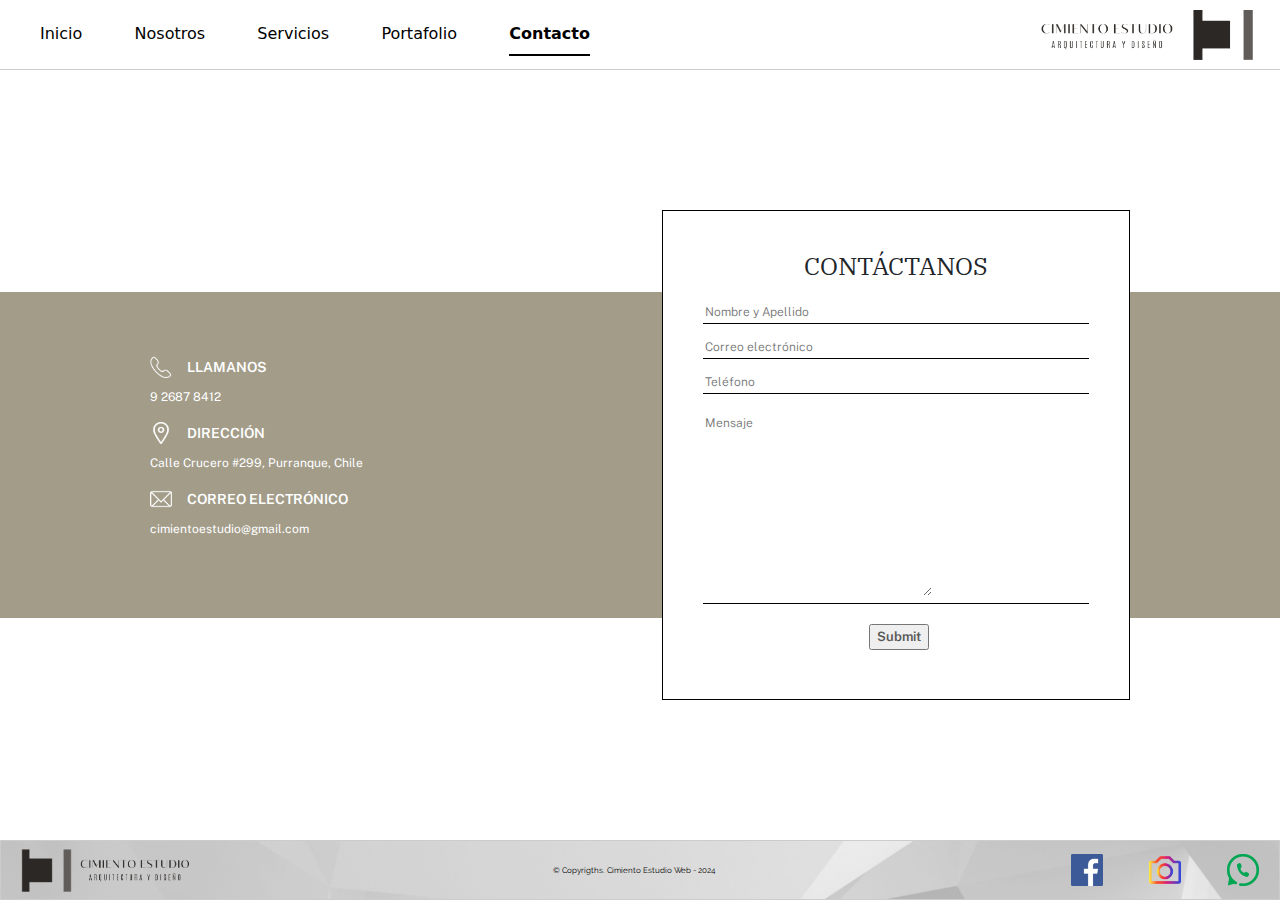
==== commit 37c8966c: "se añaden animaciones" ====
--- a/paginas/contacto.html
+++ b/paginas/contacto.html
@@ -12,6 +12,8 @@
         <link href="https://fonts.googleapis.com/css2?family=IBM+Plex+Serif:ital,wght@0,100;0,200;0,300;0,400;0,500;0,600;0,700;1,100;1,200;1,300;1,400;1,500;1,600;1,700&family=Public+Sans:ital,wght@0,100..900;1,100..900&display=swap" rel="stylesheet">
         <link href="https://cdn.jsdelivr.net/npm/bootstrap@5.3.3/dist/css/bootstrap.min.css" rel="stylesheet" integrity="sha384-QWTKZyjpPEjISv5WaRU9OFeRpok6YctnYmDr5pNlyT2bRjXh0JMhjY6hW+ALEwIH" crossorigin="anonymous">
         <link rel="stylesheet" href="https://cdnjs.cloudflare.com/ajax/libs/font-awesome/6.0.0-beta3/css/all.min.css">
+        <link href="https://unpkg.com/aos@2.3.1/dist/aos.css" rel="stylesheet">
+        <link rel="stylesheet" href="https://cdnjs.cloudflare.com/ajax/libs/animate.css/4.1.1/animate.min.css"/>
         <title>Contacto</title>
 </head>
 <body>
@@ -45,7 +47,7 @@
         </header>
         
         <div class="sec2-contacto">
-            <section class="formulario">
+            <section class="formulario" data-aos="fade-left" data-aos-offset="300" data-aos-easing="ease-in-sine" data-aos-duration="700">
                 <h1>CONTÁCTANOS</h1>
                 <form action="form.php" method="post">
                     <div class="item">
@@ -98,5 +100,9 @@
         </footer>
     </div>  
      <script src="https://cdn.jsdelivr.net/npm/bootstrap@5.3.3/dist/js/bootstrap.bundle.min.js" integrity="sha384-YvpcrYf0tY3lHB60NNkmXc5s9fDVZLESaAA55NDzOxhy9GkcIdslK1eN7N6jIeHz" crossorigin="anonymous"></script> 
+     <script src="https://unpkg.com/aos@2.3.1/dist/aos.js"></script>
+    <script>
+        AOS.init();
+    </script>
 </body>
 </html>--- a/CSS/styles.css
+++ b/CSS/styles.css
@@ -298,36 +298,44 @@
     grid-row: 1/2 !important;
     display: flex;
     flex-direction: column;
+    animation-delay: 100ms !important;
   }
   .galeria-portafolio .img-puntas {
     width: 100%;
     grid-column: 1/2 !important;
     grid-row: 2/3 !important;
+    animation-delay: 100ms !important;
   }
   .galeria-portafolio .img-interior-puntas {
     width: 100%;
     grid-column: 1/2 !important;
     grid-row: 3/4 !important;
+    animation-delay: 100ms !important;
   }
   .galeria-portafolio .img-arpa {
     width: 100%;
     grid-column: 1/2 !important;
     grid-row: 4/5 !important;
+    animation-delay: 100ms !important;
   }
   .galeria-portafolio .img-arpainterior {
     width: 100%;
     grid-column: 1/2 !important;
     grid-row: 5/6 !important;
+    animation-delay: 100ms !important;
   }
   .galeria-portafolio .img-baltazar {
     width: 100%;
     grid-column: 1/2 !important;
     grid-row: 6/7 !important;
+    animation-delay: 100ms !important;
   }
   .galeria-portafolio .img-oblicua {
+    display: none;
     width: 100%;
     grid-column: 1/2 !important;
     grid-row: 7/8 !important;
+    animation-delay: 100ms !important;
   }
   .img-agustin:hover div, .img-puntas:hover div, .img-interior-puntas:hover div, .img-arpa:hover div, .img-arpainterior:hover div,
   .img-baltazar:hover div, .img-oblicua:hover div {
@@ -341,7 +349,9 @@
 /*SERVICIOS*/
 @media only screen and (max-width: 1024px) {
   .grid-servicios {
-    background-image: url(../imagenes-videos/servicios-fondo.png) !important; /*no pude hacer que el background ocupe toda la pantalla y no entiendo por qué*/
+    width: 100vw;
+    height: 100vh;
+    background-image: url(../imagenes-videos/servicios-responsive.png) !important; /*no pude hacer que el background ocupe toda la pantalla y no entiendo por qué*/
     background-size: cover !important;
     background-repeat: no-repeat !important;
   }
@@ -363,6 +373,7 @@
   }
   .grid-servicios .grid-servicios3 .servicio {
     margin-bottom: 38px;
+    animation-delay: 50ms !important;
   }
 }
 /*NOSOTROS*/
@@ -562,6 +573,7 @@
   font-weight: 300;
   font-size: 437.5%;
   color: #F7F7F7;
+  animation-duration: 2s !important;
 }
 .overlay .sub-titulo {
   font-family: "Raleway", sans-serif;
@@ -570,6 +582,7 @@
   text-align: center;
   font-size: 162.5%;
   color: #F7F7F7;
+  animation-duration: 2s !important;
 }
 
 .whatsapp {
@@ -965,7 +978,7 @@
 .grid-content-portafolio .titulos-portafolio {
   grid-column: 1/2;
   grid-row: 2/3;
-  padding: 20px;
+  padding: 40px 20px;
   display: flex;
   flex-direction: column;
   justify-content: center;
@@ -991,13 +1004,13 @@
   grid-row: 3/4;
   display: grid; /*GRID GALERIA PORTAFOLIO*/
   grid-template-columns: 40% 10% 5% 45%;
-  grid-template-rows: repeat 4, 25%;
+  grid-template-rows: repeat 4, auto !important;
   padding: 0px 150px 50px 150px;
+  gap: 5px;
 }
 .grid-content-portafolio .galeria-portafolio .img-agustin {
   grid-column: 1/3;
   grid-row: 1/2;
-  padding: 3px;
   position: relative; /*superposicion textos sobre imagenes*/
 }
 .grid-content-portafolio .galeria-portafolio .img-agustin .portafolio-agustin {
@@ -1010,7 +1023,6 @@
 .grid-content-portafolio .galeria-portafolio .img-puntas {
   grid-column: 3/5;
   grid-row: 1/2;
-  padding: 3px;
   position: relative; /*superposicion textos sobre imagenes*/
 }
 .grid-content-portafolio .galeria-portafolio .img-puntas .portafolio-puntas {
@@ -1023,7 +1035,6 @@
 .grid-content-portafolio .galeria-portafolio .img-interior-puntas {
   grid-column: 1/4;
   grid-row: 2/3;
-  padding: 3px;
   position: relative; /*superposicion textos sobre imagenes*/
 }
 .grid-content-portafolio .galeria-portafolio .img-interior-puntas .portafolio-interiorpuntas {
@@ -1036,7 +1047,6 @@
 .grid-content-portafolio .galeria-portafolio .img-arpa {
   grid-column: 4/5;
   grid-row: 2/3;
-  padding: 3px;
   position: relative; /*superposicion textos sobre imagenes*/
 }
 .grid-content-portafolio .galeria-portafolio .img-arpa .portafolio-arpa {
@@ -1049,7 +1059,6 @@
 .grid-content-portafolio .galeria-portafolio .img-arpainterior {
   grid-column: 1/5;
   grid-row: 3/4;
-  padding: 3px;
   position: relative; /*superposicion textos sobre imagenes*/
 }
 .grid-content-portafolio .galeria-portafolio .img-arpainterior .portafolio-arpainterior {
@@ -1062,7 +1071,6 @@
 .grid-content-portafolio .galeria-portafolio .img-baltazar {
   grid-column: 1/3;
   grid-row: 4/5;
-  padding: 3px;
   position: relative; /*superposicion textos sobre imagenes*/
 }
 .grid-content-portafolio .galeria-portafolio .img-baltazar .portafolio-baltazar {
@@ -1075,7 +1083,6 @@
 .grid-content-portafolio .galeria-portafolio .img-oblicua {
   grid-column: 3/5;
   grid-row: 4/5;
-  padding: 3px;
 }
 .grid-content-portafolio .galeria-portafolio .img-oblicua .portafolio-oblicua {
   width: 100%;
@@ -1158,7 +1165,7 @@
   display: flex;
   flex-direction: column;
   width: 468px;
-  height: 479px;
+  height: 490px;
 }
 .grid-contacto .sec2-contacto .formulario h1 {
   font-family: "IBM Plex Serif", serif;
@@ -1209,4 +1216,25 @@
   grid-row: 3/4;
 }
 
+@keyframes logo-index {
+  0% {
+    top: 50%;
+    left: 50%;
+    margin-top: -55px;
+    margin-left: -150px;
+  }
+  75% {
+    top: 15px;
+    left: 15px;
+    margin-left: 0;
+    margin-top: 0;
+  }
+  100% {
+    top: 30px;
+    left: 30px;
+    margin-left: 0;
+    margin-top: 0;
+  }
+}
+
 /*# sourceMappingURL=styles.css.map */
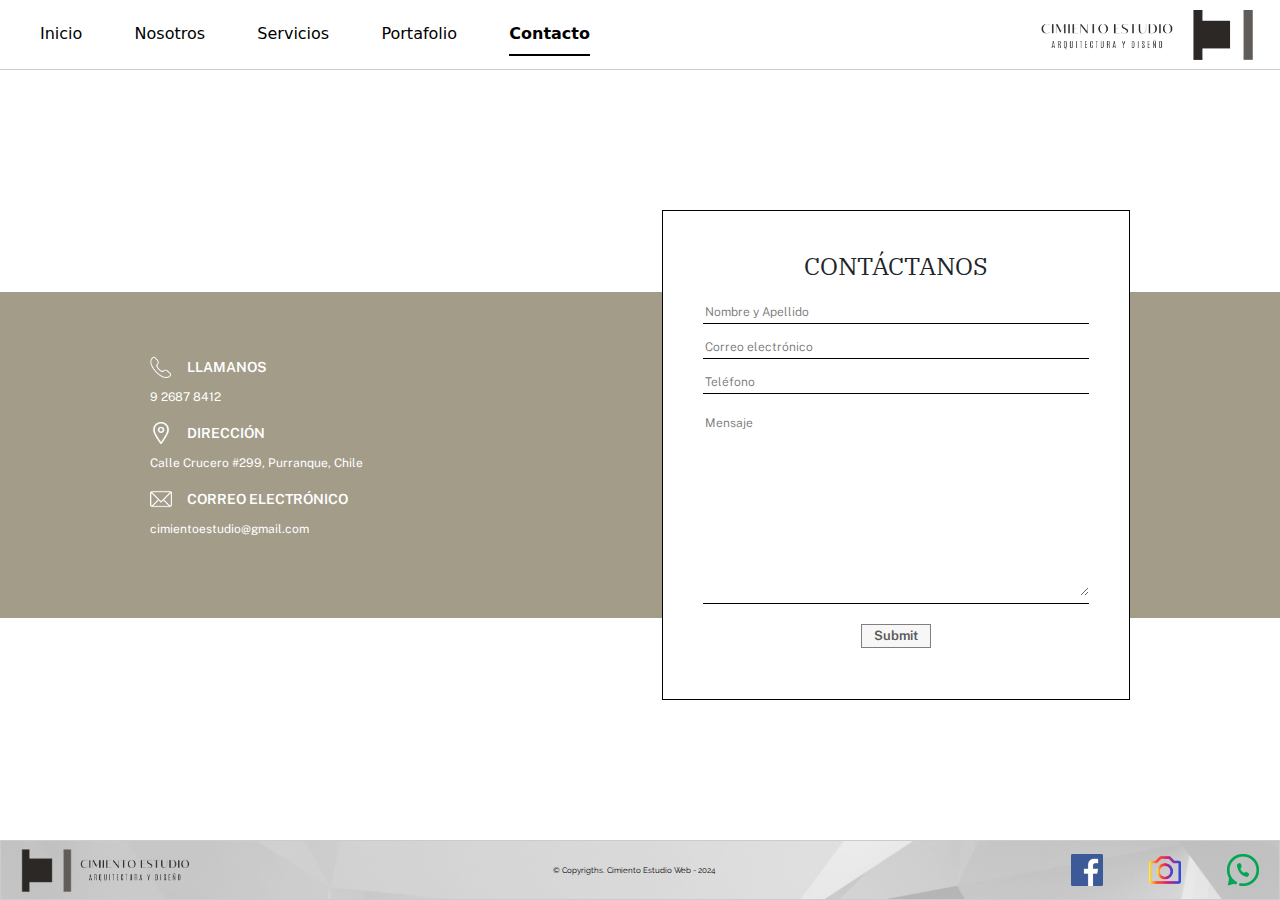
==== commit 5f843e77: "correciones varias + SEO" ====
--- a/paginas/contacto.html
+++ b/paginas/contacto.html
@@ -5,16 +5,20 @@
     <meta http-equiv="X-UA-Compatible" content="IE=edge">
     <meta name="viewport" content="width=device-width, initial-scale=1.0">
     <link rel="stylesheet" href="../CSS/styles.css">
-        <link rel="preconnect" href="https://fonts.googleapis.com">
-        <link rel="preconnect" href="https://fonts.gstatic.com" crossorigin>
-        <link href="https://fonts.googleapis.com/css2?family=Public+Sans:ital,wght@0,100..900;1,100..900&display=swap" rel="stylesheet">
-        <link href="https://fonts.googleapis.com/css2?family=Raleway:ital,wght@0,100..900;1,100..900&display=swap" rel="stylesheet">
-        <link href="https://fonts.googleapis.com/css2?family=IBM+Plex+Serif:ital,wght@0,100;0,200;0,300;0,400;0,500;0,600;0,700;1,100;1,200;1,300;1,400;1,500;1,600;1,700&family=Public+Sans:ital,wght@0,100..900;1,100..900&display=swap" rel="stylesheet">
-        <link href="https://cdn.jsdelivr.net/npm/bootstrap@5.3.3/dist/css/bootstrap.min.css" rel="stylesheet" integrity="sha384-QWTKZyjpPEjISv5WaRU9OFeRpok6YctnYmDr5pNlyT2bRjXh0JMhjY6hW+ALEwIH" crossorigin="anonymous">
-        <link rel="stylesheet" href="https://cdnjs.cloudflare.com/ajax/libs/font-awesome/6.0.0-beta3/css/all.min.css">
-        <link href="https://unpkg.com/aos@2.3.1/dist/aos.css" rel="stylesheet">
-        <link rel="stylesheet" href="https://cdnjs.cloudflare.com/ajax/libs/animate.css/4.1.1/animate.min.css"/>
-        <title>Contacto</title>
+    <link rel="preconnect" href="https://fonts.googleapis.com">
+    <link rel="preconnect" href="https://fonts.gstatic.com" crossorigin>
+    <link href="https://fonts.googleapis.com/css2?family=Public+Sans:ital,wght@0,100..900;1,100..900&display=swap" rel="stylesheet">
+    <link href="https://fonts.googleapis.com/css2?family=Raleway:ital,wght@0,100..900;1,100..900&display=swap" rel="stylesheet">
+    <link href="https://fonts.googleapis.com/css2?family=IBM+Plex+Serif:ital,wght@0,100;0,200;0,300;0,400;0,500;0,600;0,700;1,100;1,200;1,300;1,400;1,500;1,600;1,700&family=Public+Sans:ital,wght@0,100..900;1,100..900&display=swap" rel="stylesheet">
+    <link href="https://cdn.jsdelivr.net/npm/bootstrap@5.3.3/dist/css/bootstrap.min.css" rel="stylesheet" integrity="sha384-QWTKZyjpPEjISv5WaRU9OFeRpok6YctnYmDr5pNlyT2bRjXh0JMhjY6hW+ALEwIH" crossorigin="anonymous">
+    <link rel="stylesheet" href="https://cdnjs.cloudflare.com/ajax/libs/font-awesome/6.0.0-beta3/css/all.min.css">
+    <link href="https://unpkg.com/aos@2.3.1/dist/aos.css" rel="stylesheet">
+    <link rel="stylesheet" href="https://cdnjs.cloudflare.com/ajax/libs/animate.css/4.1.1/animate.min.css"/>
+    <meta name="description" content="Contáctanos — Diseñemos juntos el proyecto de tus sueños, contactanos y pide tu presupuesto gratis.">
+    <meta name="keywords" content="Contacto, presupuesto, cotizacion, proyecto, correo, telefono, direccion">
+    <link rel="shortcut icon" href="../imagenes-videos/favicon.ico" type="image/x-icon">
+    <link rel="shortcut icon" href="favicon.ico" type="image/x-icon">
+    <title>Cimiento Estudio — Contáctanos</title>
 </head>
 <body>
     <div class="grid-contacto">
@@ -42,8 +46,8 @@
                     </li>
                 </ul>
             </nav>
-            <img src="../imagenes-videos/logo-nav.png" alt="Logo" class="logo-nav">
-            <img src="../imagenes-videos/logo-responsive.png" alt="Logo" class="logo-responsive">
+            <a href="../index.html"><img src="../imagenes-videos/logo-nav.png" alt="Logo" class="logo-nav"></a>
+            <a href="../index.html" class="responsive"><img src="../imagenes-videos/logo-responsive.png" alt="Logo" class="logo-responsive"></a>
         </header>
         
         <div class="sec2-contacto">
--- a/CSS/styles.css
+++ b/CSS/styles.css
@@ -92,12 +92,12 @@
 /*INDEX*/
 @media only screen and (max-width: 1024px) {
   .contenedor-index {
-    width: 100vw;
-    height: 100vh;
+    width: 100vw !important;
+    height: 100vh !important;
   }
   .contenedor-index .video-background {
-    width: 100vw;
-    height: 100vh;
+    width: 100vw !important;
+    height: 100vh !important;
   }
   .contenedor-index .pag-index .header-index {
     display: flex;
@@ -193,10 +193,13 @@
     text-decoration: none !important;
     border-bottom: none !important;
   }
-  .header-servicios .logo-nav {
+  .header-servicios a .logo-nav {
     display: none;
   }
-  .header-servicios .logo-responsive {
+  .header-servicios .responsive {
+    display: block !important;
+  }
+  .header-servicios .responsive .logo-responsive {
     display: flex;
     width: 190px;
     height: 50px;
@@ -289,7 +292,7 @@
     grid-template-rows: repeat(7, auto) !important;
     width: 100vw !important;
     padding: 0px 20px 20px 20px !important;
-    gap: 20px;
+    gap: 20px !important;
   }
   .galeria-portafolio .img-agustin {
     width: 100%;
@@ -350,8 +353,7 @@
 @media only screen and (max-width: 1024px) {
   .grid-servicios {
     width: 100vw;
-    height: 100vh;
-    background-image: url(../imagenes-videos/servicios-responsive.png) !important; /*no pude hacer que el background ocupe toda la pantalla y no entiendo por qué*/
+    background-image: url(../imagenes-videos/servicios-responsive.jpg) !important; /*no pude hacer que el background ocupe toda la pantalla y no entiendo por qué*/
     background-size: cover !important;
     background-repeat: no-repeat !important;
   }
@@ -373,7 +375,8 @@
   }
   .grid-servicios .grid-servicios3 .servicio {
     margin-bottom: 38px;
-    animation-delay: 50ms !important;
+    animation-delay: 500ms !important;
+    animation-duration: 100ms !important;
   }
 }
 /*NOSOTROS*/
@@ -496,13 +499,16 @@
   padding: 0px 25px 0px 40px;
   border-bottom: 1px solid #CCCCCC;
 }
-.header-servicios .barra-navegacion {
+.header-servicios .nav-container .barra-navegacion {
   align-items: center;
   width: 550px;
   justify-content: space-between;
 }
-.header-servicios .barra-navegacion li a {
+.header-servicios .nav-container .barra-navegacion li a {
   color: black;
+}
+.header-servicios .responsive {
+  display: none;
 }
 
 .barra-navegacion .nav-item:hover .nav-link {
@@ -662,7 +668,7 @@
   grid-template-columns: repeat(6, 1fr);
   grid-template-rows: 70px auto auto 60px;
   width: 100vw;
-  height: 100vh;
+  /*@include size (100vw, 100vh);*/
   background-image: url(../imagenes-videos/servicios-fondo.png);
   background-repeat: no-repeat;
   background-size: cover;
@@ -1157,6 +1163,8 @@
   font-style: normal;
   font-size: 75%;
   color: white;
+  border-bottom: none;
+  list-style-type: none;
 }
 .grid-contacto .sec2-contacto .formulario {
   border: 0.5px black solid;
@@ -1174,11 +1182,17 @@
   font-size: 156.25%;
   text-align: center;
 }
-.grid-contacto .sec2-contacto .formulario .item {
+.grid-contacto .sec2-contacto .formulario form {
+  display: flex;
+  flex-direction: column;
+  align-items: center;
+}
+.grid-contacto .sec2-contacto .formulario form .item {
   border-bottom: 0.5px black solid;
   padding-top: 10px;
-}
-.grid-contacto .sec2-contacto .formulario .item input {
+  width: 100%;
+}
+.grid-contacto .sec2-contacto .formulario form .item input {
   font-family: "Public Sans", sans-serif;
   font-optical-sizing: auto;
   font-weight: 300;
@@ -1189,7 +1203,7 @@
   background: none;
   outline: none;
 }
-.grid-contacto .sec2-contacto .formulario .item textarea {
+.grid-contacto .sec2-contacto .formulario form .item textarea {
   font-family: "Public Sans", sans-serif;
   font-optical-sizing: auto;
   font-weight: 300;
@@ -1200,16 +1214,17 @@
   background: none;
   outline: none;
 }
-.grid-contacto .sec2-contacto .formulario .enviar {
+.grid-contacto .sec2-contacto .formulario form .enviar {
   font-family: "Public Sans", sans-serif;
   font-optical-sizing: auto;
   font-weight: 600;
   font-style: normal;
   font-size: 81.25%;
   color: #585858;
-  position: relative;
-  left: 43%;
-  top: 20px;
+  width: 70px;
+  margin-top: 20px;
+  background-color: #F7F7F7;
+  border: grey solid 1px;
 }
 .grid-contacto .footer-contacto {
   grid-column: 1/3;
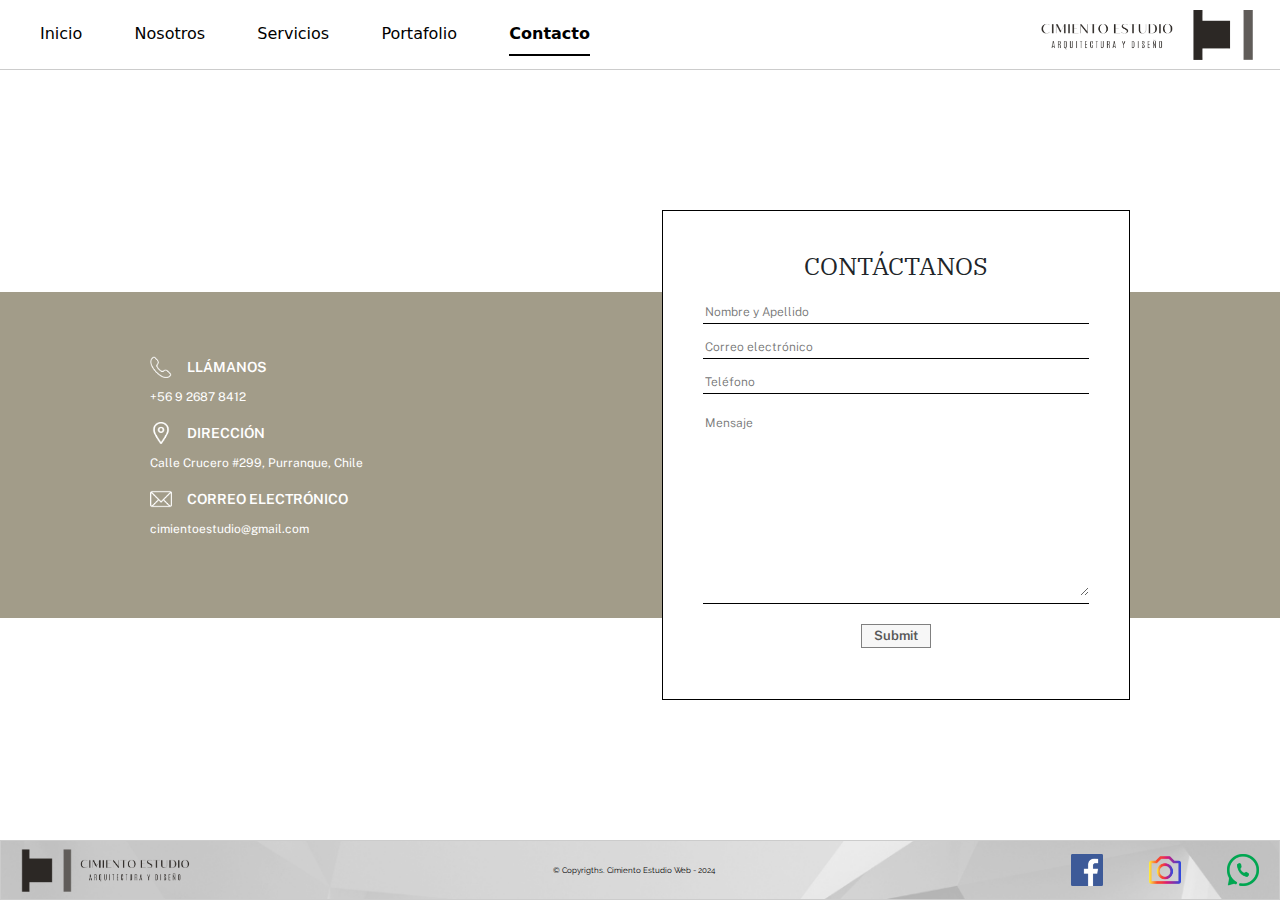
==== commit 4cb49184: "intento correccion formulario" ====
--- a/paginas/contacto.html
+++ b/paginas/contacto.html
@@ -53,7 +53,7 @@
         <div class="sec2-contacto">
             <section class="formulario" data-aos="fade-left" data-aos-offset="300" data-aos-easing="ease-in-sine" data-aos-duration="700">
                 <h1>CONTÁCTANOS</h1>
-                <form action="form.php" method="post">
+                <form action="./form.php" method="post">
                     <div class="item">
                         <input type="text" name="nombre" id="nombre" placeholder="Nombre y Apellido"> 
                     </div>
@@ -73,9 +73,9 @@
             <section class="datos-contacto">
                 <div class="contacto-imgs">
                     <img src="../imagenes-videos/telefono.png" alt="Ícono telefono" class="icono-datos">
-                    <h2 class="titulo-datos">LLAMANOS</h2>
+                    <h2 class="titulo-datos">LLÁMANOS</h2>
                 </div>
-                <p>9 2687 8412</p>
+                <p>+56 9 2687 8412</p>
                 <div class="contacto-imgs">
                     <img src="../imagenes-videos/direccion.png" alt="Ícono dirección" class="icono-datos">
                     <h3 class="titulo-datos">DIRECCIÓN</h3>
--- a/CSS/styles.css
+++ b/CSS/styles.css
@@ -94,10 +94,16 @@
   .contenedor-index {
     width: 100vw !important;
     height: 100vh !important;
+    overflow: hidden !important;
   }
   .contenedor-index .video-background {
+    object-fit: cover !important;
+    position: fixed !important;
+    top: 0;
+    left: 0;
     width: 100vw !important;
     height: 100vh !important;
+    overflow: hidden !important;
   }
   .contenedor-index .pag-index .header-index {
     display: flex;
@@ -167,13 +173,13 @@
     font-size: 1.5rem;
     cursor: pointer;
   }
-  .header-servicios nav .barra-navegacion {
+  .header-servicios .nav-container .barra-navegacion {
     padding: 35px 0px;
     position: fixed;
     background: #030000;
-    width: 70%;
-    height: 60%;
-    right: -100%;
+    width: 70% !important;
+    height: 60% !important;
+    right: -100% !important;
     transition: right 0.5s ease;
     text-align: center;
     display: flex;
@@ -184,11 +190,11 @@
     border: none;
     z-index: 1;
   }
-  .header-servicios nav .barra-navegacion .nav-item {
+  .header-servicios .nav-container .barra-navegacion .nav-item {
     display: block;
     border: none;
   }
-  .header-servicios nav .barra-navegacion .nav-item a {
+  .header-servicios .nav-container .barra-navegacion .nav-item a {
     color: #CCCCCC !important;
     text-decoration: none !important;
     border-bottom: none !important;
@@ -205,7 +211,7 @@
     height: 50px;
   }
   #check:checked ~ .nav-container .barra-navegacion {
-    right: 0;
+    right: 0 !important;
   }
 }
 /*CONTACTO*/
@@ -523,8 +529,18 @@
   flex-wrap: wrap;
 }
 
+/*MENSAJE LUEGO DE ENVIAR FORMULARIO*/
+.mensaje-gracias {
+  display: flex;
+  flex-direction: column;
+  align-items: center;
+  color: white;
+  font-family: "Raleway", sans-serif;
+}
+
 .pag-index {
   height: 100vh;
+  overflow: hidden !important;
 }
 .pag-index .header-index {
   display: flex;
@@ -1198,7 +1214,7 @@
   font-weight: 300;
   font-style: normal;
   font-size: 75%;
-  color: #AFAFAF;
+  color: black;
   border: none;
   background: none;
   outline: none;
@@ -1209,7 +1225,7 @@
   font-weight: 300;
   font-style: normal;
   font-size: 75%;
-  color: #AFAFAF;
+  color: black;
   border: none;
   background: none;
   outline: none;
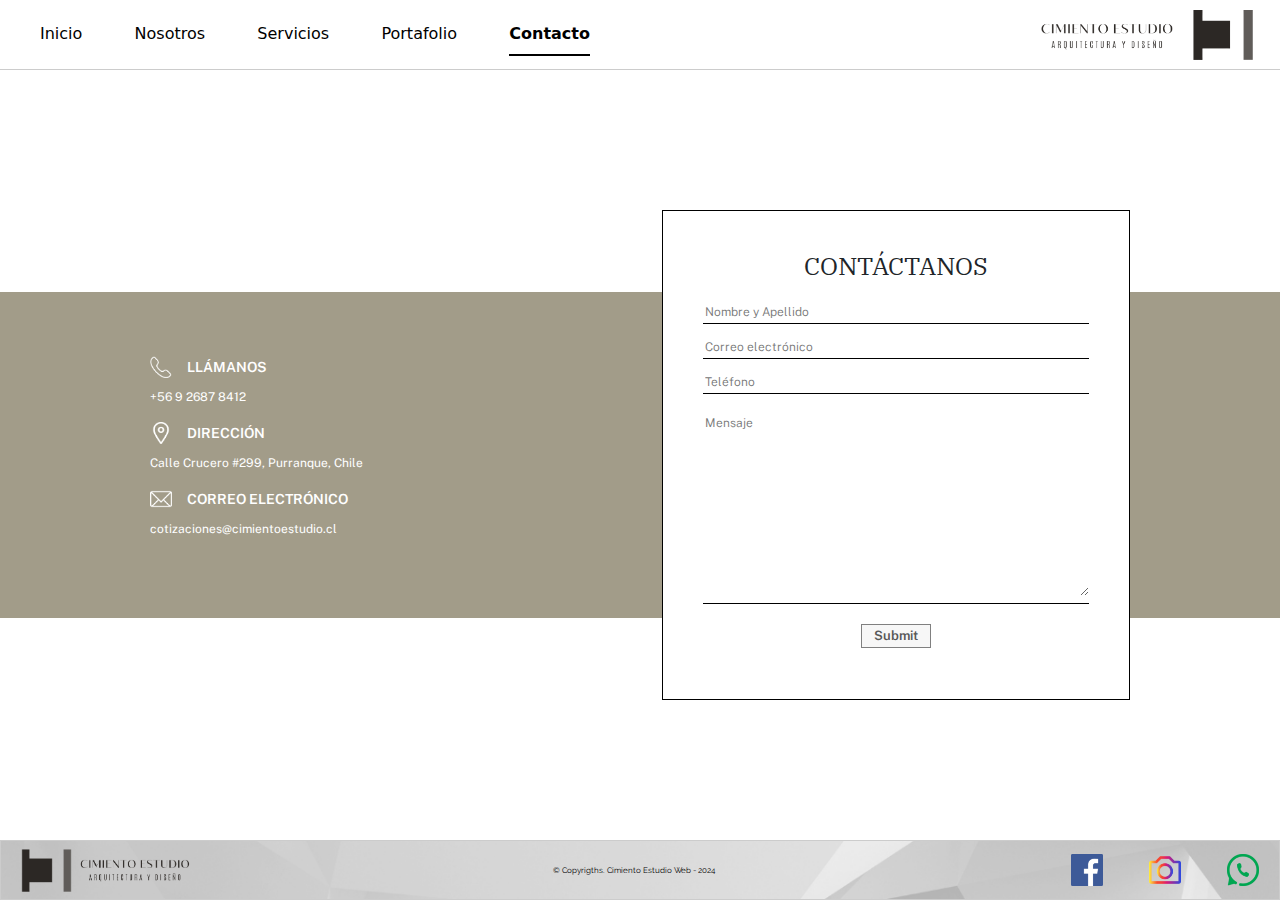
==== commit 86d68021: "finalizacion de edicion de pagina" ====
--- a/paginas/contacto.html
+++ b/paginas/contacto.html
@@ -85,7 +85,7 @@
                     <img src="../imagenes-videos/correo.png" alt="Ícono correo electrónico" class="icono-datos">
                     <h4 class="titulo-datos">CORREO ELECTRÓNICO</h4>
                 </div>
-                <p>cimientoestudio@gmail.com</p>
+                <p>cotizaciones@cimientoestudio.cl</p>
             </section>
         </div>
 
--- a/CSS/styles.css
+++ b/CSS/styles.css
@@ -285,65 +285,51 @@
     z-index: 100;
   }
   .titulos-portafolio .titulo-portafolio {
-    font-weight: 300;
-    font-size: 300%;
+    font-size: 300% !important;
   }
   .titulos-portafolio .subtitulo-portafolio {
     font-weight: 200;
     font-size: 125%;
   }
   .galeria-portafolio {
-    display: grid !important;
-    grid-template-columns: 100% !important;
-    grid-template-rows: repeat(7, auto) !important;
+    display: flex !important;
+    flex-direction: column !important;
     width: 100vw !important;
     padding: 0px 20px 20px 20px !important;
-    gap: 20px !important;
   }
   .galeria-portafolio .img-agustin {
     width: 100%;
     height: 100%;
-    grid-column: 1/2 !important;
-    grid-row: 1/2 !important;
-    display: flex;
-    flex-direction: column;
     animation-delay: 100ms !important;
   }
   .galeria-portafolio .img-puntas {
     width: 100%;
-    grid-column: 1/2 !important;
-    grid-row: 2/3 !important;
+    height: 100%;
     animation-delay: 100ms !important;
   }
   .galeria-portafolio .img-interior-puntas {
     width: 100%;
-    grid-column: 1/2 !important;
-    grid-row: 3/4 !important;
+    height: 100%;
     animation-delay: 100ms !important;
   }
   .galeria-portafolio .img-arpa {
     width: 100%;
-    grid-column: 1/2 !important;
-    grid-row: 4/5 !important;
+    height: 100%;
     animation-delay: 100ms !important;
   }
   .galeria-portafolio .img-arpainterior {
     width: 100%;
-    grid-column: 1/2 !important;
-    grid-row: 5/6 !important;
+    height: 100%;
     animation-delay: 100ms !important;
   }
   .galeria-portafolio .img-baltazar {
     width: 100%;
-    grid-column: 1/2 !important;
-    grid-row: 6/7 !important;
+    height: 100%;
     animation-delay: 100ms !important;
   }
   .galeria-portafolio .img-oblicua {
-    display: none;
     width: 100%;
-    grid-column: 1/2 !important;
-    grid-row: 7/8 !important;
+    height: 100%;
     animation-delay: 100ms !important;
   }
   .img-agustin:hover div, .img-puntas:hover div, .img-interior-puntas:hover div, .img-arpa:hover div, .img-arpainterior:hover div,
@@ -427,6 +413,30 @@
   .grid-nosotros .footer-nosotros {
     padding-top: 14px !important;
     padding-bottom: 14px !important;
+  }
+}
+/*MENSAJE FORM*/
+@media only screen and (max-width: 820px) {
+  .gracias {
+    background-image: none !important;
+  }
+  .gracias .mensaje-gracias {
+    display: flex !important;
+    flex-direction: column;
+    justify-content: center;
+    background-color: #A19B88 !important;
+    width: 100%;
+    height: 30%;
+  }
+  .gracias .mensaje-gracias h1 {
+    font-size: 170%;
+    text-align: center;
+    font-weight: 500;
+  }
+  .gracias .mensaje-gracias p {
+    font-size: 100%;
+    text-align: center;
+    font-weight: 200;
   }
 }
 /*DISEÑOS GENERALES*/
@@ -1026,7 +1036,7 @@
   grid-row: 3/4;
   display: grid; /*GRID GALERIA PORTAFOLIO*/
   grid-template-columns: 40% 10% 5% 45%;
-  grid-template-rows: repeat 4, auto !important;
+  grid-template-rows: 23% 23% 31% 23% !important;
   padding: 0px 150px 50px 150px;
   gap: 5px;
 }
@@ -1105,6 +1115,7 @@
 .grid-content-portafolio .galeria-portafolio .img-oblicua {
   grid-column: 3/5;
   grid-row: 4/5;
+  position: relative;
 }
 .grid-content-portafolio .galeria-portafolio .img-oblicua .portafolio-oblicua {
   width: 100%;
@@ -1119,7 +1130,7 @@
 }
 
 /*superposicion textos sobre imagenes*/
-.img-agustin:hover .overlay-galeria, .grid-content-portafolio .galeria-portafolio .img-agustin:hover .overlay-galeria, .img-agustin:hover .grid-content-portafolio .galeria-portafolio .img-puntas .overlay-galeria, .img-agustin:hover .grid-content-portafolio .galeria-portafolio .img-interior-puntas .overlay-galeria, .img-agustin:hover .grid-content-portafolio .galeria-portafolio .img-arpa .overlay-galeria, .img-agustin:hover .grid-content-portafolio .galeria-portafolio .img-arpainterior .overlay-galeria, .img-agustin:hover .grid-content-portafolio .galeria-portafolio .img-baltazar .overlay-galeria, .img-agustin:hover .grid-content-portafolio .galeria-portafolio .img-oblicua .overlay-galeria, .img-puntas:hover .overlay-galeria, .img-puntas:hover .grid-content-portafolio .galeria-portafolio .img-agustin .overlay-galeria, .grid-content-portafolio .galeria-portafolio .img-puntas:hover .overlay-galeria, .img-puntas:hover .grid-content-portafolio .galeria-portafolio .img-interior-puntas .overlay-galeria, .img-puntas:hover .grid-content-portafolio .galeria-portafolio .img-arpa .overlay-galeria, .img-puntas:hover .grid-content-portafolio .galeria-portafolio .img-arpainterior .overlay-galeria, .img-puntas:hover .grid-content-portafolio .galeria-portafolio .img-baltazar .overlay-galeria, .img-puntas:hover .grid-content-portafolio .galeria-portafolio .img-oblicua .overlay-galeria, .img-interior-puntas:hover .overlay-galeria, .img-interior-puntas:hover .grid-content-portafolio .galeria-portafolio .img-agustin .overlay-galeria, .img-interior-puntas:hover .grid-content-portafolio .galeria-portafolio .img-puntas .overlay-galeria, .grid-content-portafolio .galeria-portafolio .img-interior-puntas:hover .overlay-galeria, .img-interior-puntas:hover .grid-content-portafolio .galeria-portafolio .img-arpa .overlay-galeria, .img-interior-puntas:hover .grid-content-portafolio .galeria-portafolio .img-arpainterior .overlay-galeria, .img-interior-puntas:hover .grid-content-portafolio .galeria-portafolio .img-baltazar .overlay-galeria, .img-interior-puntas:hover .grid-content-portafolio .galeria-portafolio .img-oblicua .overlay-galeria, .img-arpa:hover .overlay-galeria, .img-arpa:hover .grid-content-portafolio .galeria-portafolio .img-agustin .overlay-galeria, .img-arpa:hover .grid-content-portafolio .galeria-portafolio .img-puntas .overlay-galeria, .img-arpa:hover .grid-content-portafolio .galeria-portafolio .img-interior-puntas .overlay-galeria, .grid-content-portafolio .galeria-portafolio .img-arpa:hover .overlay-galeria, .img-arpa:hover .grid-content-portafolio .galeria-portafolio .img-arpainterior .overlay-galeria, .img-arpa:hover .grid-content-portafolio .galeria-portafolio .img-baltazar .overlay-galeria, .img-arpa:hover .grid-content-portafolio .galeria-portafolio .img-oblicua .overlay-galeria, .img-arpainterior:hover .overlay-galeria, .img-arpainterior:hover .grid-content-portafolio .galeria-portafolio .img-agustin .overlay-galeria, .img-arpainterior:hover .grid-content-portafolio .galeria-portafolio .img-puntas .overlay-galeria, .img-arpainterior:hover .grid-content-portafolio .galeria-portafolio .img-interior-puntas .overlay-galeria, .img-arpainterior:hover .grid-content-portafolio .galeria-portafolio .img-arpa .overlay-galeria, .grid-content-portafolio .galeria-portafolio .img-arpainterior:hover .overlay-galeria, .img-arpainterior:hover .grid-content-portafolio .galeria-portafolio .img-baltazar .overlay-galeria, .img-arpainterior:hover .grid-content-portafolio .galeria-portafolio .img-oblicua .overlay-galeria, .img-baltazar:hover .overlay-galeria, .img-baltazar:hover .grid-content-portafolio .galeria-portafolio .img-agustin .overlay-galeria, .img-baltazar:hover .grid-content-portafolio .galeria-portafolio .img-puntas .overlay-galeria, .img-baltazar:hover .grid-content-portafolio .galeria-portafolio .img-interior-puntas .overlay-galeria, .img-baltazar:hover .grid-content-portafolio .galeria-portafolio .img-arpa .overlay-galeria, .img-baltazar:hover .grid-content-portafolio .galeria-portafolio .img-arpainterior .overlay-galeria, .grid-content-portafolio .galeria-portafolio .img-baltazar:hover .overlay-galeria, .img-baltazar:hover .grid-content-portafolio .galeria-portafolio .img-oblicua .overlay-galeria {
+.img-agustin:hover .overlay-galeria, .grid-content-portafolio .galeria-portafolio .img-agustin:hover .overlay-galeria, .img-agustin:hover .grid-content-portafolio .galeria-portafolio .img-puntas .overlay-galeria, .img-agustin:hover .grid-content-portafolio .galeria-portafolio .img-interior-puntas .overlay-galeria, .img-agustin:hover .grid-content-portafolio .galeria-portafolio .img-arpa .overlay-galeria, .img-agustin:hover .grid-content-portafolio .galeria-portafolio .img-arpainterior .overlay-galeria, .img-agustin:hover .grid-content-portafolio .galeria-portafolio .img-baltazar .overlay-galeria, .img-agustin:hover .grid-content-portafolio .galeria-portafolio .img-oblicua .overlay-galeria, .img-puntas:hover .overlay-galeria, .img-puntas:hover .grid-content-portafolio .galeria-portafolio .img-agustin .overlay-galeria, .grid-content-portafolio .galeria-portafolio .img-puntas:hover .overlay-galeria, .img-puntas:hover .grid-content-portafolio .galeria-portafolio .img-interior-puntas .overlay-galeria, .img-puntas:hover .grid-content-portafolio .galeria-portafolio .img-arpa .overlay-galeria, .img-puntas:hover .grid-content-portafolio .galeria-portafolio .img-arpainterior .overlay-galeria, .img-puntas:hover .grid-content-portafolio .galeria-portafolio .img-baltazar .overlay-galeria, .img-puntas:hover .grid-content-portafolio .galeria-portafolio .img-oblicua .overlay-galeria, .img-interior-puntas:hover .overlay-galeria, .img-interior-puntas:hover .grid-content-portafolio .galeria-portafolio .img-agustin .overlay-galeria, .img-interior-puntas:hover .grid-content-portafolio .galeria-portafolio .img-puntas .overlay-galeria, .grid-content-portafolio .galeria-portafolio .img-interior-puntas:hover .overlay-galeria, .img-interior-puntas:hover .grid-content-portafolio .galeria-portafolio .img-arpa .overlay-galeria, .img-interior-puntas:hover .grid-content-portafolio .galeria-portafolio .img-arpainterior .overlay-galeria, .img-interior-puntas:hover .grid-content-portafolio .galeria-portafolio .img-baltazar .overlay-galeria, .img-interior-puntas:hover .grid-content-portafolio .galeria-portafolio .img-oblicua .overlay-galeria, .img-arpa:hover .overlay-galeria, .img-arpa:hover .grid-content-portafolio .galeria-portafolio .img-agustin .overlay-galeria, .img-arpa:hover .grid-content-portafolio .galeria-portafolio .img-puntas .overlay-galeria, .img-arpa:hover .grid-content-portafolio .galeria-portafolio .img-interior-puntas .overlay-galeria, .grid-content-portafolio .galeria-portafolio .img-arpa:hover .overlay-galeria, .img-arpa:hover .grid-content-portafolio .galeria-portafolio .img-arpainterior .overlay-galeria, .img-arpa:hover .grid-content-portafolio .galeria-portafolio .img-baltazar .overlay-galeria, .img-arpa:hover .grid-content-portafolio .galeria-portafolio .img-oblicua .overlay-galeria, .img-arpainterior:hover .overlay-galeria, .img-arpainterior:hover .grid-content-portafolio .galeria-portafolio .img-agustin .overlay-galeria, .img-arpainterior:hover .grid-content-portafolio .galeria-portafolio .img-puntas .overlay-galeria, .img-arpainterior:hover .grid-content-portafolio .galeria-portafolio .img-interior-puntas .overlay-galeria, .img-arpainterior:hover .grid-content-portafolio .galeria-portafolio .img-arpa .overlay-galeria, .grid-content-portafolio .galeria-portafolio .img-arpainterior:hover .overlay-galeria, .img-arpainterior:hover .grid-content-portafolio .galeria-portafolio .img-baltazar .overlay-galeria, .img-arpainterior:hover .grid-content-portafolio .galeria-portafolio .img-oblicua .overlay-galeria, .img-baltazar:hover .overlay-galeria, .img-baltazar:hover .grid-content-portafolio .galeria-portafolio .img-agustin .overlay-galeria, .img-baltazar:hover .grid-content-portafolio .galeria-portafolio .img-puntas .overlay-galeria, .img-baltazar:hover .grid-content-portafolio .galeria-portafolio .img-interior-puntas .overlay-galeria, .img-baltazar:hover .grid-content-portafolio .galeria-portafolio .img-arpa .overlay-galeria, .img-baltazar:hover .grid-content-portafolio .galeria-portafolio .img-arpainterior .overlay-galeria, .grid-content-portafolio .galeria-portafolio .img-baltazar:hover .overlay-galeria, .img-baltazar:hover .grid-content-portafolio .galeria-portafolio .img-oblicua .overlay-galeria, .img-oblicua:hover .overlay-galeria, .img-oblicua:hover .grid-content-portafolio .galeria-portafolio .img-agustin .overlay-galeria, .img-oblicua:hover .grid-content-portafolio .galeria-portafolio .img-puntas .overlay-galeria, .img-oblicua:hover .grid-content-portafolio .galeria-portafolio .img-interior-puntas .overlay-galeria, .img-oblicua:hover .grid-content-portafolio .galeria-portafolio .img-arpa .overlay-galeria, .img-oblicua:hover .grid-content-portafolio .galeria-portafolio .img-arpainterior .overlay-galeria, .img-oblicua:hover .grid-content-portafolio .galeria-portafolio .img-baltazar .overlay-galeria, .grid-content-portafolio .galeria-portafolio .img-oblicua:hover .overlay-galeria {
   opacity: 1;
 }
 
@@ -1181,6 +1192,7 @@
   color: white;
   border-bottom: none;
   list-style-type: none;
+  text-decoration: none;
 }
 .grid-contacto .sec2-contacto .formulario {
   border: 0.5px black solid;
